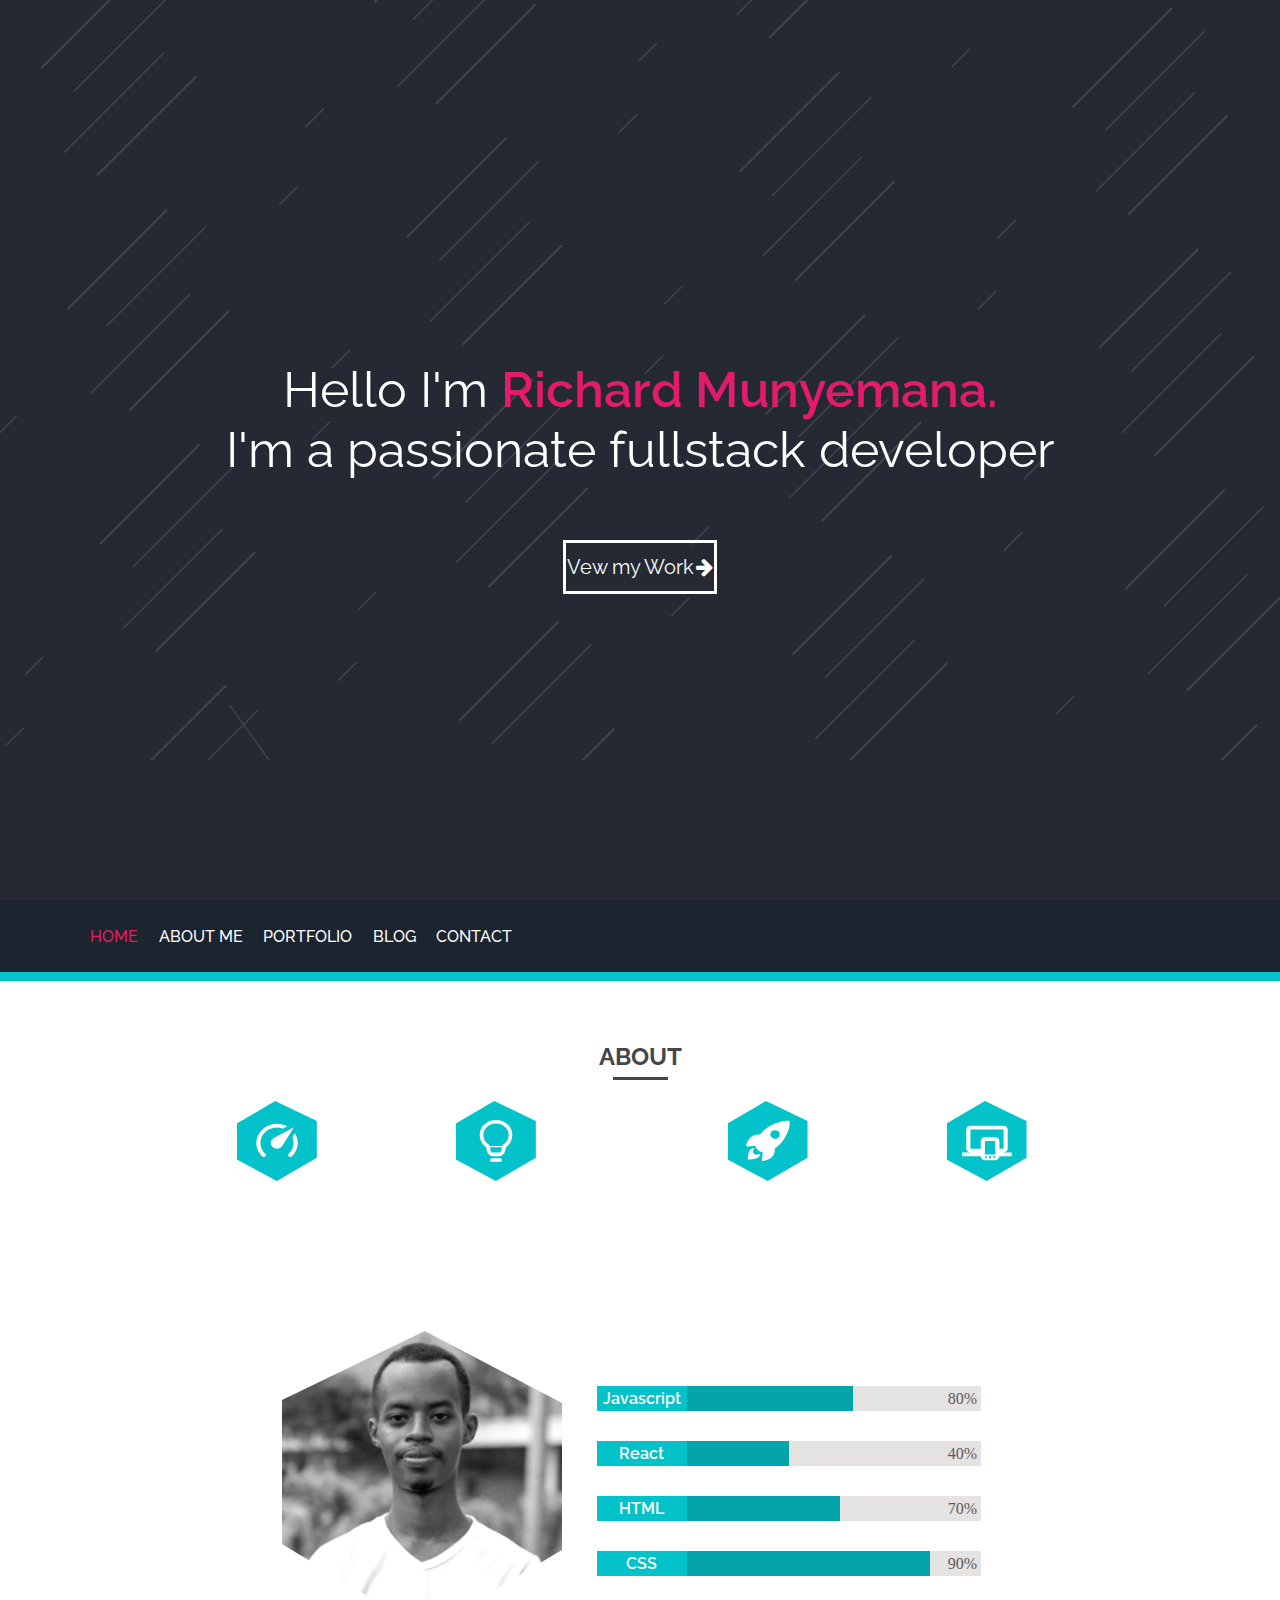
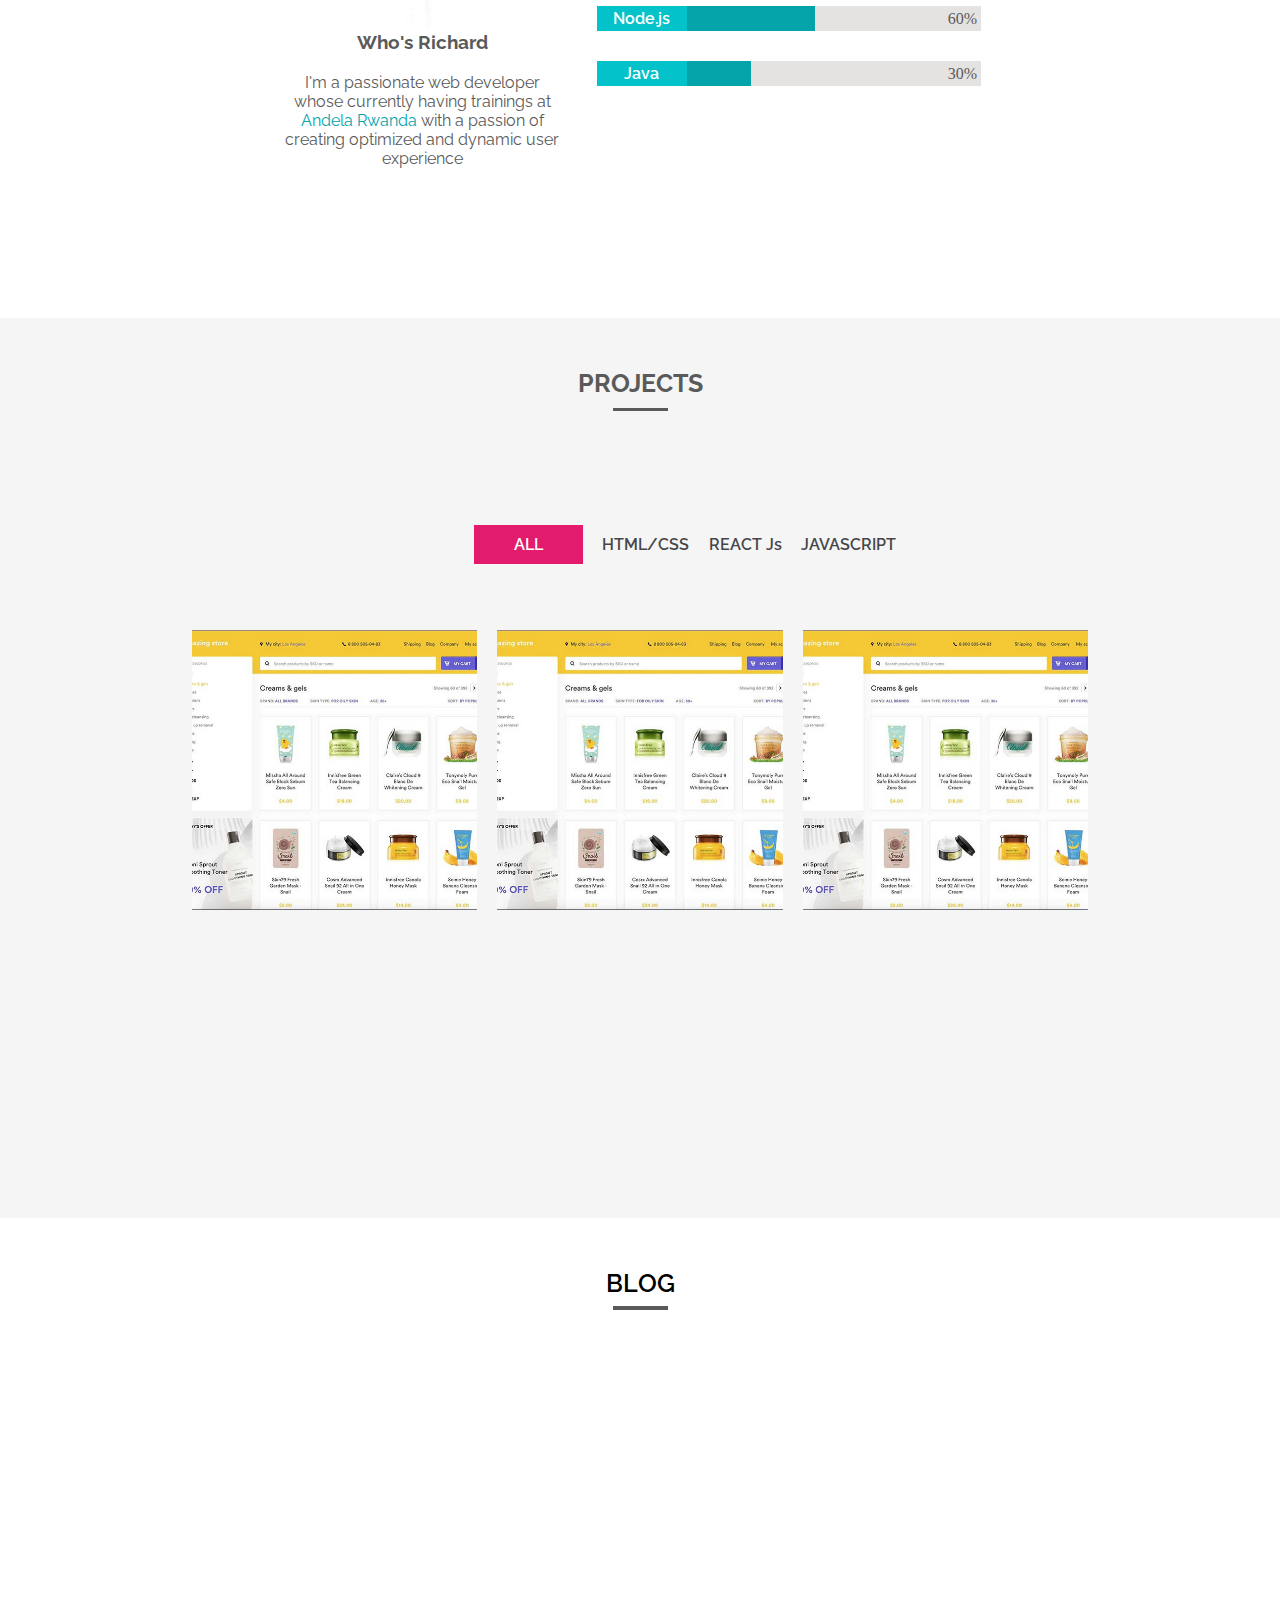
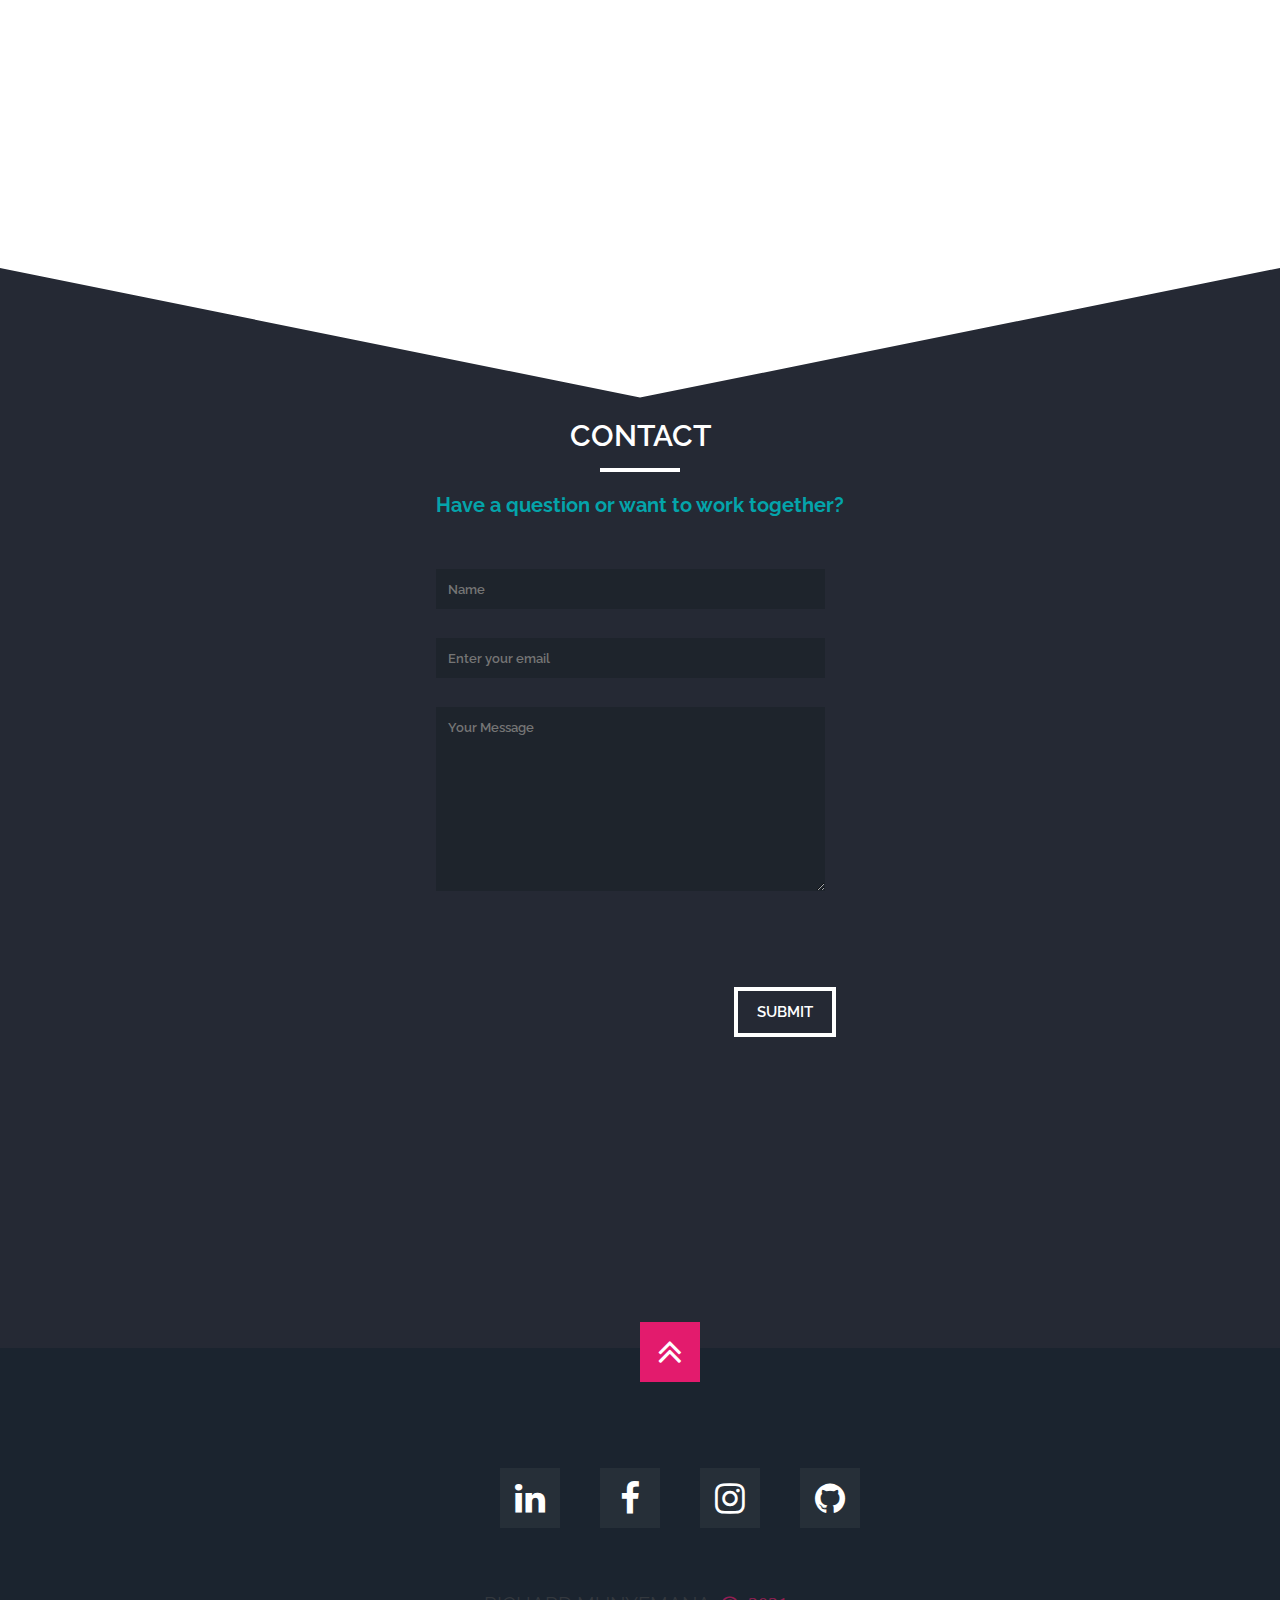
==== index.html @ 01850ef8 "CRUD operations and geoLocation implementations" ====
<!DOCTYPE html>
<html lang="en">
  <head>
    <meta charset="UTF-8" />
    <meta http-equiv="X-UA-Compatible" content="IE=edge" />
    <meta name="viewport" content="width=device-width, initial-scale=1.0" />
    <link
      rel="stylesheet"
      href="https://cdnjs.cloudflare.com/ajax/libs/font-awesome/4.7.0/css/font-awesome.min.css"
    />
    <link rel="stylesheet" href="./styles/styles.css" />
    <link rel="stylesheet" href="./styles/projects.css" />
    <link rel="stylesheet" href="./styles/blog.css"/>
    <link rel="stylesheet" href="./styles/contact.css"/>
    <title>Landing Page</title>
  </head>
  <body>
    <section class="landing" id="home-link">
      <svg
        version="1.1"
        id="home-anim"
        xmlns="http://www.w3.org/2000/svg"
        xmlns:xlink="http://www.w3.org/1999/xlink"
        x="0px"
        y="0px"
        viewBox="0 0 1820 1080"
        style="enable-background: new 0 0 1820 1080"
        xml:space="preserve"
      >
        <g id="home">
          <defs>
            <rect id="masque" y="0.4" width="1980" height="1080" />
          </defs>
          <g id="red">
            <line x1="794.4" y1="883.4" x2="639.8" y2="1037.9" />
            <line x1="694.6" y1="834.8" x2="849.2" y2="680.3" />
            <line x1="1230.4" y1="447.3" x2="1075.9" y2="601.8" />
            <line x1="1130.7" y1="398.7" x2="1285.2" y2="244.2" />
            <line x1="1666.5" y1="11.2" x2="1512" y2="165.7" />
            <line x1="732" y1="1177.5" x2="886.6" y2="1023" />
            <line x1="1267.9" y1="790" x2="1113.3" y2="944.5" />
            <line x1="1168.1" y1="741.4" x2="1322.7" y2="586.9" />
            <line x1="1703.9" y1="353.9" x2="1549.4" y2="508.4" />
            <line x1="1604.2" y1="305.3" x2="1758.7" y2="150.8" />
            <line x1="1205.5" y1="1084.1" x2="1360.1" y2="929.6" />
            <line x1="1741.4" y1="696.5" x2="1586.8" y2="851.1" />
            <line x1="1641.6" y1="648" x2="1796.2" y2="493.5" />
            <line x1="1787.5" y1="1030.5" x2="1633" y2="1185" />
            <line x1="1687.8" y1="981.9" x2="1842.3" y2="827.4" />
            <line x1="200.1" y1="-44.4" x2="45.6" y2="110.1" />
            <line x1="237.5" y1="298.3" x2="83" y2="452.8" />
            <line x1="137.8" y1="249.7" x2="292.3" y2="95.2" />
            <line x1="673.6" y1="-137.8" x2="519.1" y2="16.7" />
            <line x1="283.7" y1="632.2" x2="129.2" y2="786.8" />
            <line x1="184" y1="583.7" x2="338.5" y2="429.2" />
            <line x1="719.8" y1="196.2" x2="565.2" y2="350.7" />
            <line x1="620" y1="147.6" x2="774.6" y2="-6.9" />
            <line x1="321.1" y1="974.9" x2="166.6" y2="1129.4" />
            <line x1="221.4" y1="926.4" x2="375.9" y2="771.8" />
            <line x1="757.2" y1="538.8" x2="602.7" y2="693.4" />
            <line x1="657.5" y1="490.3" x2="812" y2="335.8" />
            <line x1="1193.3" y1="102.7" x2="1038.7" y2="257.3" />
            <line x1="1093.5" y1="54.2" x2="1248.1" y2="-100.3" />
          </g>
          <g id="blue">
            <line x1="225.8" y1="1151" x2="534.9" y2="841.9" />
            <line x1="327.1" y1="1003.3" x2="548.3" y2="1312.3" />
            <line x1="661.9" y1="714.9" x2="971" y2="405.9" />
            <line x1="1263.1" y1="567.2" x2="954.1" y2="876.3" />
            <line x1="1098" y1="278.8" x2="1407.1" y2="-30.2" />
            <line x1="1699.2" y1="131.1" x2="1390.2" y2="440.2" />
            <line x1="699.3" y1="1057.6" x2="1008.4" y2="748.5" />
            <line x1="1300.6" y1="909.9" x2="991.5" y2="1218.9" />
            <line x1="1135.4" y1="621.5" x2="1444.5" y2="312.4" />
            <line x1="1736.6" y1="473.8" x2="1427.6" y2="782.8" />
            <line x1="1571.5" y1="185.4" x2="1880.6" y2="-123.6" />
            <line x1="1172.8" y1="964.2" x2="1481.9" y2="655.1" />
            <line x1="1774.1" y1="816.5" x2="1465" y2="1125.5" />
            <line x1="1608.9" y1="528.1" x2="1918" y2="219" />
            <line x1="1219" y1="1298.1" x2="1528" y2="989.1" />
            <line x1="1655.1" y1="862" x2="1964.1" y2="553" />
            <line x1="232.8" y1="75.5" x2="-76.2" y2="384.6" />
            <line x1="270.2" y1="418.2" x2="-38.8" y2="727.3" />
            <line x1="105.1" y1="129.8" x2="414.2" y2="-179.2" />
            <line x1="706.3" y1="-17.9" x2="397.3" y2="291.2" />
            <line x1="-284.8" y1="899.9" x2="24.2" y2="590.8" />
            <line x1="316.4" y1="752.2" x2="7.3" y2="1061.2" />
            <line x1="151.3" y1="463.8" x2="460.3" y2="154.7" />
            <line x1="752.5" y1="316.1" x2="443.4" y2="625.1" />
            <line x1="587.3" y1="27.7" x2="896.4" y2="-281.4" />
            <line x1="1188.6" y1="-120" x2="879.5" y2="189" />
            <line x1="-247.4" y1="1242.5" x2="61.6" y2="933.5" />
            <line x1="188.7" y1="806.4" x2="497.7" y2="497.4" />
            <line x1="789.9" y1="658.8" x2="480.8" y2="967.8" />
            <line x1="624.8" y1="370.4" x2="933.8" y2="61.3" />
            <line x1="1226" y1="222.7" x2="916.9" y2="531.7" />
            <line x1="1662.1" y1="-213.4" x2="1353" y2="95.6" />
          </g>
        </g>
      </svg>
      <div id="title">
        <span> Hello I'm <span id="names">Richard Munyemana.</span> </span>
        <br />
        <span> I'm a passionate fullstack developer </span>
      </div>
      <div class="view-work">
        <p>Vew my Work</p>
        <i class="fa fa-arrow-right"></i>
        <i class="fa fa-arrow-down"></i>
      </div>
    </section>
    <div class="fixed-navbar">
      <div class="nav-container">
        <ul>
          <li class="home-link active">HOME</li>
          <li class="about-link">ABOUT ME</li>
          <li class="portfolio-link">PORTFOLIO</li>
          <li class="blog-link">BLOG</li>
          <li class="contact-link">CONTACT</li>
        </ul>
        <i class="fa fa-bars"></i> 
        <div class="bottom-line"></div>
      </div>
        <div class="nav-container nav-links-bars nav-hidden">
          <ul>
            <a href="#"><li class="home-link active">HOME</li></a>
            <a href="#"><li class="about-link">ABOUT ME</li></a>
            <a href="#"><li class="portfolio-link">PORTFOLIO</li></a>
            <a href="#"><li class="blog-link">BLOG</li></a>
            <a href="#"><li class="contact-link">CONTACT</li></a>
          </ul>
        </div>
    </div>
    
    <!-- About Page -->

    <section class="about-container" id="about-link">
      <div class="title-container animated slide-in-left">
        <h2 class="about-title">ABOUT</h2>
        <div
          class="about-line animated slide-in-left"
          style="animation-delay: 0.5s"
        ></div>
      </div>
      <div class="about-values">
        <div class="first-values">
          <div class="fast">
            <div
              class="fast-icon animated flip-in-x"
              data-animation="flip-in-x"
            >
              <svg
                width="50"
                height="50"
                viewBox="0 0 81 75"
                fill="none"
                xmlns="http://www.w3.org/2000/svg"
              >
                <path
                  d="M40.5 49.8933C37.8306 49.8933 35.2705 48.914 33.3829 47.1709C31.4954 45.4277 30.435 43.0635 30.435 40.5983C30.435 37.1282 32.4815 34.0918 35.4675 32.5117L68.0445 15.099L49.4914 44.7811C47.8139 47.8174 44.4253 49.8933 40.5 49.8933ZM40.5 9.61499C46.5725 9.61499 52.2425 11.1642 57.1743 13.7048L50.1288 17.4538C47.21 16.4003 43.855 15.8117 40.5 15.8117C33.3816 15.8117 26.5547 18.4231 21.5212 23.0715C16.4877 27.7199 13.66 34.0245 13.66 40.5983C13.66 47.4456 16.6459 53.6423 21.5107 58.1039H21.5442C22.8527 59.3123 22.8527 61.2642 21.5442 62.4726C20.2358 63.6809 18.0886 63.6809 16.7801 62.5035C13.6599 59.6303 11.1852 56.216 9.49821 52.4568C7.81123 48.6976 6.94523 44.6676 6.94997 40.5983C6.94997 32.381 10.4847 24.5003 16.7765 18.6898C23.0684 12.8793 31.602 9.61499 40.5 9.61499ZM74.05 40.5983C74.05 49.1497 70.2924 56.8956 64.2198 62.5035C62.9114 63.6809 60.7977 63.6809 59.4893 62.4726C59.1782 62.1859 58.9315 61.8454 58.7631 61.4706C58.5948 61.0958 58.5081 60.694 58.5081 60.2882C58.5081 59.8824 58.5948 59.4806 58.7631 59.1058C58.9315 58.731 59.1782 58.3905 59.4893 58.1039C61.9844 55.8091 63.9628 53.0807 65.3102 50.0761C66.6576 47.0716 67.3475 43.8504 67.34 40.5983C67.34 37.5 66.7025 34.4017 65.5283 31.6132L69.5878 25.1067C72.3725 29.7542 74.05 34.9594 74.05 40.5983Z"
                  fill="white"
                />
              </svg>
            </div>
            <h3 class="value-title animated fade-in" data-animation="fade-in">
              Fast
            </h3>
            <p
              class="fast-description animated fade-in"
              data-animation="fade-in"
            >
              Fast load time and SEO my first priority
            </p>
          </div>

          <div class="fast">
            <div
              class="fast-icon animated flip-in-x"
              data-animation="fade-in-x"
            >
              <svg
                width="50"
                height="50"
                viewBox="0 0 81 76"
                fill="none"
                xmlns="http://www.w3.org/2000/svg"
              >
                <path
                  d="M33.79 68.8073H47.21M17.015 28.529C17.015 22.7769 19.4893 17.2604 23.8936 13.193C28.2979 9.12565 34.2714 6.84064 40.5 6.84064C46.7286 6.84064 52.7021 9.12565 57.1064 13.193C61.5107 17.2604 63.985 22.7769 63.985 28.529C63.9872 32.021 63.0727 35.4615 61.3197 38.5557C59.5668 41.6498 57.0277 44.3054 53.92 46.2948L52.1016 54.2451C51.8608 55.7106 51.0593 57.0477 49.8424 58.0141C48.6254 58.9805 47.0737 59.512 45.4687 59.5123H35.5312C33.9263 59.512 32.3746 58.9805 31.1576 58.0141C29.9407 57.0477 29.1391 55.7106 28.8984 54.2451L27.08 46.3289C23.9713 44.3324 21.4321 41.6706 19.6794 38.5709C17.9266 35.4713 17.0125 32.0258 17.015 28.529Z"
                  stroke="white"
                  stroke-width="6"
                  stroke-linecap="round"
                  stroke-linejoin="round"
                />
                <path
                  d="M27.08 47.119H53.92"
                  stroke="white"
                  stroke-width="2"
                  stroke-linecap="round"
                  stroke-linejoin="round"
                />
              </svg>
            </div>
            <h3 class="value-title animated fade-in" data-animation="fade-in">
              Intuitive
            </h3>
            <p
              class="fast-description animated fade-in"
              data-animation="fade-in"
            >
              Easy and intuitive UI/UX designs are my strongest preferences
            </p>
          </div>
        </div>
        <div class="second-values">
          <div class="fast">
            <div
              class="fast-icon animated flip-in-x"
              data-animation="flip-in-x"
            >
              <svg
                width="50"
                height="50"
                viewBox="0 0 81 76"
                fill="none"
                xmlns="http://www.w3.org/2000/svg"
              >
                <path
                  d="M75.3564 6.20061C75.3276 6.07216 75.2599 5.95394 75.161 5.85979C75.0621 5.76564 74.9362 5.69948 74.7981 5.66905C65.587 3.5893 44.3043 11.0006 32.7735 21.6448C30.7169 23.5287 28.8421 25.5746 27.1702 27.7592C23.6144 27.4687 20.0586 27.7113 17.0281 28.9312C8.47757 32.4067 5.98806 41.4751 5.29452 45.3761C5.25518 45.5896 5.27002 45.8087 5.33787 46.016C5.40572 46.2233 5.52472 46.4133 5.68553 46.5709C5.84634 46.7286 6.04456 46.8497 6.26461 46.9246C6.48466 46.9995 6.72053 47.0263 6.95367 47.0028L20.6845 45.6041C20.6943 46.5602 20.7568 47.5151 20.8717 48.4653C20.9408 49.1251 21.2579 49.7417 21.7681 50.2081L27.0852 55.1068C27.5907 55.5773 28.2582 55.8701 28.9724 55.9347C29.9955 56.0404 31.0238 56.098 32.0533 56.1075L30.5467 68.7719C30.5215 68.9872 30.5507 69.2049 30.632 69.4079C30.7132 69.611 30.8443 69.7939 31.0149 69.9424C31.1856 70.0908 31.3911 70.2007 31.6155 70.2635C31.8398 70.3263 32.0769 70.3402 32.308 70.3042C36.5243 69.6796 46.3613 67.3806 50.1026 59.4842C51.4237 56.6855 51.6942 53.4178 51.3891 50.15C53.7604 48.6059 55.9815 46.874 58.0273 44.9738C69.5941 34.3456 77.5738 15.1296 75.3564 6.20061ZM46.4871 32.2949C45.4309 31.3201 44.7115 30.078 44.4198 28.7255C44.1281 27.3731 44.2773 25.9712 44.8485 24.6971C45.4197 23.423 46.3873 22.334 47.6287 21.5678C48.8702 20.8016 50.3299 20.3926 51.8231 20.3926C53.3163 20.3926 54.776 20.8016 56.0175 21.5678C57.259 22.334 58.2265 23.423 58.7977 24.6971C59.3689 25.9712 59.5181 27.3731 59.2265 28.7255C58.9348 30.078 58.2154 31.3201 57.1591 32.2949C56.4588 32.9426 55.627 33.4564 54.7114 33.807C53.7958 34.1576 52.8143 34.3381 51.8231 34.3381C50.8319 34.3381 49.8505 34.1576 48.9349 33.807C48.0193 33.4564 47.1875 32.9426 46.4871 32.2949Z"
                  fill="white"
                />
                <path
                  d="M26.7235 58.6549C25.8617 59.4522 24.4794 59.763 22.8155 60.0288C19.0773 60.617 15.7763 57.6339 16.4478 54.1439C16.7041 52.8208 17.4622 50.9662 17.934 50.5305C18.0371 50.4371 18.1057 50.3161 18.1301 50.1846C18.1545 50.0531 18.1335 49.9179 18.0699 49.7981C18.0064 49.6783 17.9036 49.5801 17.7761 49.5173C17.6487 49.4546 17.5031 49.4305 17.3599 49.4485C15.2695 49.6847 13.3247 50.56 11.8352 51.9349C8.13788 55.3523 7.78875 68.0327 7.78875 68.0327C7.78875 68.0327 21.5275 67.7103 25.2248 64.2929C26.7183 62.9185 27.6672 61.1197 27.9188 59.1865C27.9769 58.5794 27.1765 58.2178 26.7235 58.6549Z"
                  fill="white"
                />
              </svg>
            </div>
            <h3 class="value-title animated fade-in" data-animation="fade-in">
              Dynamic
            </h3>
            <p
              class="fast-description animated fade-in"
              data-animation="fade-in"
            >
              Websites have to be dynamic and simple to use
            </p>
          </div>
          <div class="fast">
            <div
              class="fast-icon animated flip-in-x"
              data-animation="flip-in-x"
            >
              <svg
                width="50"
                height="50"
                viewBox="0 0 81 75"
                fill="none"
                xmlns="http://www.w3.org/2000/svg"
              >
                <g clip-path="url(#clip0_14_18)">
                  <path
                    d="M13.66 18.91V49.8933H30.435V37.5C30.435 35.8565 31.1419 34.2804 32.4003 33.1183C33.6587 31.9562 35.3654 31.3033 37.145 31.3033H53.92C55.6996 31.3033 57.4063 31.9562 58.6647 33.1183C59.923 34.2804 60.63 35.8565 60.63 37.5V49.8933H67.34V18.91H13.66ZM0.23999 62.2867V56.09H13.66C11.8804 56.09 10.1737 55.4371 8.9153 54.275C7.65693 53.1129 6.94999 51.5368 6.94999 49.8933V18.91C6.94999 17.2665 7.65693 15.6904 8.9153 14.5283C10.1737 13.3662 11.8804 12.7133 13.66 12.7133H67.34C69.1196 12.7133 70.8263 13.3662 72.0847 14.5283C73.343 15.6904 74.05 17.2665 74.05 18.91V49.8933C74.05 51.5368 73.343 53.1129 72.0847 54.275C70.8263 55.4371 69.1196 56.09 67.34 56.09H80.76V62.2867H60.63C60.63 63.9301 59.923 65.5063 58.6647 66.6684C57.4063 67.8305 55.6996 68.4833 53.92 68.4833H37.145C35.3654 68.4833 33.6587 67.8305 32.4003 66.6684C31.1419 65.5063 30.435 63.9301 30.435 62.2867H0.23999ZM38.8225 62.2867C38.3776 62.2867 37.9509 62.4499 37.6363 62.7404C37.3217 63.0309 37.145 63.425 37.145 63.8358C37.145 64.2467 37.3217 64.6407 37.6363 64.9312C37.9509 65.2218 38.3776 65.385 38.8225 65.385C39.2674 65.385 39.6941 65.2218 40.0087 64.9312C40.3233 64.6407 40.5 64.2467 40.5 63.8358C40.5 63.425 40.3233 63.0309 40.0087 62.7404C39.6941 62.4499 39.2674 62.2867 38.8225 62.2867ZM52.2425 62.2867C51.7976 62.2867 51.3709 62.4499 51.0563 62.7404C50.7417 63.0309 50.565 63.425 50.565 63.8358C50.565 64.2467 50.7417 64.6407 51.0563 64.9312C51.3709 65.2218 51.7976 65.385 52.2425 65.385C52.6874 65.385 53.1141 65.2218 53.4287 64.9312C53.7433 64.6407 53.92 64.2467 53.92 63.8358C53.92 63.425 53.7433 63.0309 53.4287 62.7404C53.1141 62.4499 52.6874 62.2867 52.2425 62.2867ZM43.855 62.2867V65.385H47.21V62.2867H43.855ZM37.145 37.5V59.1883H53.92V37.5H37.145Z"
                    fill="white"
                  />
                </g>
                <defs>
                  <clipPath id="clip0_14_18">
                    <rect
                      width="80.52"
                      height="74.36"
                      fill="white"
                      transform="translate(0.23999 0.320007)"
                    />
                  </clipPath>
                </defs>
              </svg>
            </div>
            <h3 class="value-title animated fade-in" data-animation="fade-in">
              Responsive
            </h3>

            <p
              class="fast-description animated fade-in"
              data-animation="fade-in"
            >
              create websites that works on all devices
            </p>
          </div>
        </div>
      </div>

      <div class="second-content">
        <div
          class="profile-description animated slide-in-left"
          data-animation="slide-in-left"
        >
          <div class="profile-picture"></div>
          <h3 class="profile-header">Who's Richard</h3>
          <p class="description">
            I'm a passionate web developer whose currently having trainings at
            <a href="#">Andela Rwanda</a> with a passion of creating optimized
            and dynamic user experience
          </p>
        </div>
        <div
          class="skills-container animated slide-in-right"
          data-animation="slide-in-right"
        >
          <div class="skills-size">
            <div class="skill-value">
              <div class="skill-name-holder">
                <p class="skill-name">Javascript</p>
              </div>
            </div>
            <p class="skill-number">80%</p>
          </div>
          <div class="skills-size">
            <div class="skill-value1">
              <div class="skill-name-holder">
                <p class="skill-name">React</p>
              </div>
            </div>
            <p class="skill-number">40%</p>
          </div>
          <div class="skills-size">
            <div class="skill-value2">
              <div class="skill-name-holder">
                <p class="skill-name">HTML</p>
              </div>
            </div>
            <p class="skill-number">70%</p>
          </div>
          <div class="skills-size">
            <div class="skill-value3">
              <div class="skill-name-holder">
                <p class="skill-name">CSS</p>
              </div>
            </div>
            <p class="skill-number">90%</p>
          </div>
          <div class="skills-size">
            <div class="skill-value4">
              <div class="skill-name-holder">
                <p class="skill-name">Node.js</p>
              </div>
            </div>
            <p class="skill-number">60%</p>
          </div>
          <div class="skills-size">
            <div class="skill-value5">
              <div class="skill-name-holder">
                <p class="skill-name">Java</p>
              </div>
            </div>
            <p class="skill-number">30%</p>
            </div>
          </div>
        </div>
      </div>
    </section>


    <!-- project page  -->

    <section class="container" id="portfolio-link">
      <div class="project-container">
        <h2 class="project-title">PROJECTS</h2>
        <div class="project-title-underline"></div>

        <div class="content-container">
          <nav class="nav-project-container">
            <ul>
              <div class="link-container">
                <a class="active-link"href="#"><a href="#"><li class="all ">ALL</li></a>
              </div>
              <a href="#"><li class="all">HTML/CSS</li></a>
              <a href="#"><li class="all">REACT Js</li></a>
              <a href="#"><li class="all">JAVASCRIPT</li></a>
            </ul>
          </nav>
          <div class="project-list">
            <div class="card-project">
              <div class="project-hover">
                <div class="project-title">
                  <h3 class="title-project">E-Commerce</h3>
                  <p class="languages">HTML/CSS</p>
                </div>
                <div class="project-btn">
                  LEARN MORE
                </div>
              </div>
            </div>
            <div class="card-project">
              <div class="project-hover">
                <div class="project-title">
                  <h3 class="title-project">Todo App</h3>
                  <p class="languages">React Js/Node-Js</p>
                </div>
                <div class="project-btn">
                  LEARN MORE
                </div>
              </div>
            </div>
            <div class="card-project">
              <div class="project-hover">
                <div class="project-title">
                  <h3 class="title-project">Weather App</h3>
                  <p class="languages">React.js</p>
                </div>
                <div class="project-btn">
                  LEARN MORE
                </div>
              </div>
            </div>
          </div>
        </div>
      </div>
    </section>

    <!-- Blog Page -->

    <section class="blog-container"id="blog-link">
      <div class="blog-content">
        <div class="blog-title">
          <h3 class="title">BLOG</h3>
          <div class="blog-underline"></div>
        </div>
        <div class="blog-second-content">
          <div class="blog-list">
            
          </div>
        </div>
      </div>
    </section>

    <!-- contact page -->

    <section class="contact-container" id="contact-link">
      <div class="contact-content">
        <div class="contact-title">
          <h3 class="title-contact">Contact</h3>
          <div class="contact-line"></div>
        </div>
        <div class="contact-text">
          <p class="contact-description">Have a question or want to work together?</p>
        </div>
        <form class="contact-inputs">
          <div class="input-group">
            <input type="text" name="name" id="name" class="guest-name" placeholder="Name" required>
            <span class="name error-message"></span>
          </div>
          <div class="input-group">
            <input type="email" name="email"id="email" class="guest-email" placeholder="Enter your email" required>
            <span class="email error-message"></span>
          </div>
          <div class="input-group">
            <textarea name="message" id="message" cols="30" placeholder="Your Message" rows="10"></textarea>
            <span class="text-area error-message"></span>
          </div>
          
          <div class="contact-btns" type="Submit">
            <h4 class="submit-data">Submit</h4>
          </div>
        </form>
      </div>
      
      
      
    </section>
    <footer class="footer-container">
      <div class="back-to-top" id="scroll-top">
      <i class="fa fa-angle-double-up" aria-hidden="true"></i>
      </div>
      <div class="social-media">
        <a href="https://www.linkedin.com/in/richard-munyemana-492366201/">
          <div class="linkedin">
            <i class="fa fa-linkedin" aria-hidden="true"></i>
          </div>
        </a>
        <a href="https://web.facebook.com/richard.munye/">
          <div class="facebook">
            <i class="fa fa-facebook" aria-hidden="true"></i>
          </div>
        </a>
        <a href="https://www.instagram.com/rich.munye/">
          <div class="instagram">
            <i class="fa fa-instagram" aria-hidden="true"></i>
          </div>
        </a>
        <a href="https://github.com/Code-250">
          <div class="github">        
            <i class="fa fa-github" aria-hidden="true"></i>
          </div>
        </a>
      </div>
      <div class="footer-content">
        <p class="footer-note">Richard Munyemana</p>
        <i class="fa fa-copyright" aria-hidden="true"></i>
        <p class="footer-year">2021s</p>
      </div>
    </footer>

    <script src="./js/scrollable.js"></script>
    <script src="./js/validations/contactMessage.js"></script>
    <script src="./js/blogs.js"></script>
    
    <script>
      
    </script>
    <!-- <script async defer src="http://maps.google.com/maps/api/js?key=AIzaSyCvDhommj0VRvjGyvaSKwv4RrBNxFfLEnw"></script> -->
  </body>
</html>
---- styles/styles.css ----
@import url('https://fonts.googleapis.com/css2?family=Dancing+Script:wght@700&family=Nunito:wght@200;300;400;600;700&family=Raleway:ital,wght@0,300;0,400;0,500;0,600;0,700;1,300;1,700&display=swap');

:root{
  --headerback:#252934;
  --navback:#1B242F;
  --navborder:#04C2C9;
  --textColor:#E31B6D;
  --textwhite:#ffff;
  --textSecondColor:#5A5A5A;
  --skillBackground:#E5E2E2;
  --skillanim:#04A4AA;
  --titleText:#444649;
}
*{
  margin:0;
  padding:0;
  list-style: none;
  text-decoration: none;
  box-sizing:border-box;
  font-family: "Raleway" sans-serif;
}
.landing{
  background:var(--headerback);
  height:100vh;
  position:relative;
}
#title{
  position: absolute;
  top: 40%;
  left: 0;
  right: 0;
  color: #FFF;
  line-height:1.2;
  align-items: center;
  justify-content:center;
  flex-direction: column;
  text-align: center;
  font-family: "Raleway", sans-serif;
  font-weight: 400;
  font-size: 50px;

}
#title span #names{
  color:var(--textColor);
  font-weight:600
}
.view-work{
  position:absolute;
  top:60%;
  left:0;
  right:0;
  font-family:Raleway;
  font-weight:400;
  margin:auto;
  color:var(--textwhite);
  font-size:20px;
  border:3px solid white;
  width:12vw;
  height:6vh;display:flex;
  align-items:center;
  justify-content:space-around;
  cursor:pointer;
}
.view-work .fa-arrow-down{
  display: none;
}
.view-work:hover{
  background-color: var(--navborder);
  border:3px solid var(--navborder);
  cursor: pointer;
}
.view-work:hover .fa-arrow-down{
  display: block;
}
.view-work:hover .fa-arrow-right{
  display:none;
}
#home {
  /* clip-path: url(#cache); */
  height:100%;
  width:100%;
  /* display:none; */
}

#red {
  fill: none;
  opacity: 0.15;
  stroke: #dadada;
  stroke-width: 3;
  stroke-miterlimit:3;
  stroke-dasharray: 200;
  stroke-dashoffset: 800;
  animation: draw 5s linear infinite;
  animation-fill-mode:forwards;
  animation-iteration-count: infinite;
  animation-timing-function: ease-in-out; 
}

#blue {
  fill: none;
  opacity: 0.15;
  stroke: #e6e6e6;
  stroke-width: 2;
  stroke-miterlimit:10;
  stroke-dasharray: 200;
  stroke-dashoffset: 800;
  animation: draw 5s linear infinite;
  animation-fill-mode: forwards;
  animation-iteration-count: infinite;
  animation-timing-function: ease-in-out;
}

#light-blue {
  fill: none;
  opacity: 0.15;
  stroke: #ececec;
  stroke-width: 2;
  stroke-miterlimit:10;
  stroke-dasharray: 200;
  stroke-dashoffset: 800;
  animation: draw 4s linear infinite;
  animation-fill-mode: forwards;
  animation-iteration-count: infinite;
  animation-timing-function: ease-in-out;    
}

/* navbar */
.fixed-navbar{
  position:sticky;
  top:0;
  z-index:1;
}
.nav-container{
  display:flex;

  justify-content: space-between;
  background-color: var(--navback);
  position:relative;
  color:var(--textwhite);
  margin-bottom:20px;
}

ul{
  display:flex;
  justify-content: space-between;
  text-align:center;
  width:40vw;
  height:8vh;
  align-items: center;
  padding-left: 90px;
  
}
li{
  color:white;
  font-family: Raleway;
  font-weight:500;
  cursor:pointer;
}
.nav-container ul a li.active{
  color: var(--textColor);
}
.nav-container ul li.active{
  color: var(--textColor);
}
button{
  display:none;
}

.nav-hidden{
  display:none;
}
.bottom-line{
  background-color: var(--navborder);
  height:1vh;
  width:100%;
  position:absolute;
  top:100%;
}



/* -----------About page css--------------------------- */

.about-container{
  text-align:center;
  padding-bottom:150px;
  padding-top:50px;
}
.title-container{
  padding-bottom:30px;
  position:relative;
  color:var(--titleText);
  font-family:Raleway;
  font-weight:700;
}
.about-line{
  width:55px;
  position:absolute;
  margin:auto;
  top:35px;
  left:0;
  right:0;
  height:3px;
  background-color:var(--titleText);
}
.about-values{
  width:70vw;
  display:grid;
  grid-template-columns: 1fr 1fr;
  grid-gap:20px;
  margin:auto;
}
.first-values{
  display:flex;
  justify-content: center;
}
.second-values{
  display:flex;
  justify-content: center;
}
.value-title{
  padding:10px;
  font-family:Raleway;
  font-weight:600;
  opacity:0;
  color:var(--textSecondColor);
}
.fast-description{
  padding:10px;
  font-family:Raleway;
  font-weight:400;
  opacity:0;
  color: var(--textSecondColor);
}
.fast{
  display:flex;
  flex-direction: column;
  justify-content: center;
  align-items: center;
}
.fast-icon{
  width:80px;
  display:flex;
  justify-content: center;
  align-items: center;
  height:80px;
  clip-path: polygon(0 28%, 48% 0, 100% 25%, 100% 71%, 50% 100%, 0 73%);
  background-color: var(--navborder);

}
.second-content{
  display: flex;
  justify-content: space-between;
  padding-left:90px;
  padding-right:90px;
  margin:auto;
  margin-top:50px; 
  width: 70vw;
  
}
.profile-header{
  color:var(--textSecondColor);
  font-family:Raleway;
  font-weight: 700;
  padding-bottom:20px;
}
.description{
  font-family: raleway;
  font-weight:400;
  color:var(--textSecondColor);

}
.description a{
  color:var(--skillanim);
}
.profile-description{
  width:30vw;
}
.profile-picture{
  width:280px;
  height:300px;
  background: url("../assets/rich-bw.jpg");
  background-repeat: none;
  background-size: cover;
  margin:auto;
  clip-path: polygon(0 23%, 51% 0, 100% 24%, 100% 73%, 51% 100%, 0 71%);
}
.skills-container{
  display:flex;
  padding:20px;
  margin-top:20px;
  flex-direction: column;
}
.fa-bars{
  color: white;
  font-size:20pt;
  margin:auto 0;
  margin-right:20px;
  display:none;

}
.skills-size{
  width:30vw;
  height: 25px;
  display: flex;
  margin:15px;
  justify-content: space-between;
  text-align:start;
  background:var(--skillBackground);
}
.skill-value{
  width:20vw;
  height:25px;
  background:var(--skillanim);
}
.skill-value1{
  width:15vw;
  height:25px;
  background:var(--skillanim);
}
.skill-value2{
  width:19vw;
  height:25px;
  background:var(--skillanim);
}
.skill-value3{
  width:26vw;
  height:25px;
  background:var(--skillanim);
}
.skill-value4{
  width:17vw;
  height:25px;
  background:var(--skillanim);
}
.skill-value5{
  width:12vw;
  height:25px;
  background:var(--skillanim);
}
.skill-name-holder{
  background:var(--navborder);
  width:7vw;
  height:25px;
  text-align:center;
  display:flex;
  align-items: center;
  justify-content: center;
}
.skill-name{
  color:var(--textwhite);
  font-family: Raleway;
  font-weight:600;
}
.skill-number{
  display:flex;
  align-items: center;
  color:var(--textSecondColor);
  margin-right:4px;
}
.animated.slide-in-left{
  animation: slideInLeft 0.75s ease both;
  -webkit-animation: slideInLeft 0.75s ease both;
  -moz-animation: slideInleft 0.75s ease both;
}
.animated.flip-in-x{
  animation: flipInX 0.75s ease both;
  -webkit-animation:flipInX 0.75s ease both;
  -moz-animation: flipInX 0.75s ease both;
}
.animated.fade-in{
  animation: fadeIn 0.75s ease both;
  -webkit-animation: fadeIn 0.75s ease both;
  -moz-animation: fadeIn 0.75s ease both;

}
.animated.slide-in-right{
  animation:slideInRight 0.75s ease both;
  -webkit-animation:slideInRight 0.75s ease both;
  -moz-animation: slideInRight 0.75s ease both;
}
@keyframes slideInRight{
  0%{
    opacity:0;
    transform:translateX(300px);
  }
  100%{
    opacity:1;
    transform:translateX(0);
  }
}
@keyframes fadeIn{
  100%{
    opacity:1;
  }
}
@keyframes flipInX{
  0%{
    -webkit-animation-timing-function: ease-in;
    animation-timing-function: ease-in;
    opacity:0;
    -webkit-transform: perspective(400px) rotateY(90deg);
    transform:perspective(400px) rotateY(90deg);
  }
  40%{
    -webkit-animation-timing-function: ease-in;
    animation-timing-function:ease-in;
    -webkit-transform:perspective(400px) rotateY(-20deg);
    transform: perspective(400px) rotateY(-20deg);
  }
  60%{
    opacity:1;
    -webkit-transform: perspective(400px) rotateY(10deg);
    transform: perspective(400px) rotate(10deg);
  }
  80%{
    -webkit-transform:perspective(400px) rotateY(-5deg);
    transform:perspective(400px) rotateY(5deg);
  }
  100%{
    opacity:1;
    -webkit-transform:perspective(400px);
    transform:perspective(400px);
  }
}
@keyframes slideInLeft{
  0%{
    opacity:0;
    transform: translateX(-300px);
  }
  100%{
    opacity:1;
    transform:translateX(0);
  }
}


/* ------------Mobile css----------- */

@media screen and (max-width:768px){
  body{
    max-width:100%;
  }

  #home-anim{
    height:100vh;
    width:100%;
  }
  #title{
    font-size:16px;
    line-height: 20pt;
  }
  .profile-description{
    margin:auto;
  }
  .view-work{
    width:50vw;
    height:8vh;
  }
  .fixed-navbar{
    position:sticky;
    top:0; 
    width:100%;
  }
 .nav-container{
   margin-bottom:0;
   position:relative;
  
 }
  .nav-container ul li{
    display:none;
  }
  .nav-links-bars{
    width:100%;
    background-color: var(--navback);
    height:40vh;
    margin-top:4px;
    z-index:1;
    position:absolute;

  }
  .nav-links-bars ul{
    width:100%;
  }
  .nav-links-bars ul{
    display:flex;
    flex-direction: column;
    padding-left:0;
    /* padding-top:10px; */
  }
  .nav-links-bars ul a li{
    display:block;
    color:var(--textwhite);
    padding:10px;

  }
  .fa-bars{
    display:block;
  }
  
  .about-values{
    width:80vw;
    display: flex;
    flex-direction: column;
    justify-content: space-between;
    text-align: center;
    align-items: center;
    font-size:12px;
  }
  .second-content{
    flex-direction:column;
    width:80vw;
    justify-content: center;
    margin:0;
    align-items: center;
    padding:20px;
  }
  .profile-description{
    width:80vw;
    font-size:15px;
  }
  .skills-container{
    width:80vw;
  }
  .skills-size{
    width:80vw;
  }
  .skill-name-holder{
    width:22vw;
  }
  .skill-value{
    width:60vw;
  }
  .skill-value1{
    width:40vw;
  }
  .skill-value2{
    width:50vw;

  }
  .skill-value3{
    width:70vw;

  }
  .skill-value4{
    width:55vw;
  }
  .skill-value5{
    width:30vw;
  }
}
---- styles/projects.css ----
@import url('https://fonts.googleapis.com/css2?family=Dancing+Script:wght@700&family=Nunito:wght@200;300;400;600;700&family=Raleway:ital,wght@0,300;0,400;0,500;0,600;0,700;1,300;1,700&display=swap');

:root{
  --headerback:#252934;
  --navback:#1B242F;
  --navborder:#04C2C9;
  --textColor:#E31B6D;
  --textwhite:#ffff;
  --textSecondColor:#5A5A5A;
  --skillBackground:#E5E2E2;
  --skillanim:#04A4AA;
  --titleText:#444649;
  --projectback:#f5f5f5;
}
*{
  margin:0;
  padding:0;
  list-style: none;
  text-decoration: none;
  font-family: "Raleway" sans-serif;
}
.container{
  background-color:var(--projectback);
  height:100vh;
  width:100%;
}
.project-container{
  display:flex;
  flex-direction: column;
  justify-content: center;
  align-items: center;
  position:relative;
}
.project-title{
  font-family: Raleway;
  font-weight:700;
  font-size:25px;
  padding-top:20px;
  margin-top:30px;
  margin-bottom:20px;
  position:relative;
  color:var(--textSecondColor);
}
.project-title-underline{
  width:55px;
  position:absolute;
  margin:auto;
  top:90px;
  left:0;
  right:0;
  height:3px;
  background-color:var(--textSecondColor);
}
.content-container{
  width:100%;
  display:flex;
  justify-content: center;
  flex-direction: column;
  align-items: center;
  padding-top:40px;
  text-align:center;
  margin-top:50px;
}
.nav-project-container{
  text-align:center;
  display: flex;
  justify-content: center;
}
.nav-project-container ul{
  display:flex;
  justify-content: space-between;
  align-items: center;
}

.all{
  color:var(--titleText);
  font-family: Raleway;
  font-weight:600;
}
.project-list{
  height:300px;
  width:70%;
  padding-top:20px;
  margin-top:30px;
  display:grid;
  grid-template-columns: 1fr 1fr 1fr;
  grid-gap:20px;
}
.card-project{
  background:url('../assets/commerce.PNG') center center/cover;
  background-repeat: no-repeat;
}
.project-hover{
  background-color: var(--projectback);
  width:100%;
  height:100%;
  /* margin-top:-29px; */
  text-align:center;
  display:flex;
  flex-direction: column;
  justify-content: center;
  display:none;
}
.card-project:hover .project-hover{
  display:block;
  cursor:pointer;
  margin-top:-29px;
}
.card-project:hover .project-hover:hover .project-title{
  padding-top:50px;
  padding-bottom:50px;
  line-height:25pt;
}
.card-project:hover .project-hover:hover .languages{
  color:var(--textColor);
  font-family: Raleway;
  font-weight: 400;
  font-size:15px;
}
.card-project:hover .project-btn{
  border:3px solid var(--textColor);
  width:50%;
  margin:auto;
  padding:10px;
  font-family: Raleway;
  font-weight:600;
}
.project-btn:hover{
  background-color: var(--textColor);
  color:var(--textwhite);
  font-family: Raleway;
  font-weight:600;
}
.link-container{
  background-color: var(--textColor);
  color:var(--textwhite);
  padding:10px 40px 10px 40px;

}
.link-container a li{
  color:var(--textwhite)
}

/* -------------------- on mobile view ----------  */


@media screen and (max-width:768px){
  .container{
    height:175vh;
  }
 .project-title-underline{
   top:90px;
 }
 .nav-project-container{
   margin:10px 40px 10px 40px;
   width:90%;
 }
 .nav-project-container ul a li{
   display:block;
 } 
 .nav-project-container ul{
   padding:0;
   width: 100%;
   font-size:11px;
   /* padding:40px; */
 }
 .link-container{
   padding:10px 30px 10px 30px;
 }
 .project-list{
   display:grid;
   grid-template-columns: repeat(1, 1fr);
   height:120vh;
 }
 
}
---- styles/blog.css ----
@import url('https://fonts.googleapis.com/css2?family=Dancing+Script:wght@700&family=Nunito:wght@200;300;400;600;700&family=Raleway:ital,wght@0,300;0,400;0,500;0,600;0,700;1,300;1,700&display=swap');

:root{
  --headerback:#252934;
  --navback:#1B242F;
  --navborder:#04C2C9;
  --textColor:#E31B6D;
  --textwhite:#ffff;
  --textSecondColor:#5A5A5A;
  --skillBackground:#E5E2E2;
  --skillanim:#04A4AA;
  --titleText:#444649;
  --projectback:#f5f5f5;
}
*{
  margin:0;
  padding:0;
  list-style: none;
  text-decoration: none;
  font-family: "Raleway" sans-serif;
}

.blog-container{
  display:flex;
  justify-content:center;
  align-items: start;
  padding-bottom:30px;
  margin-bottom:20px;
}
.blog-content{
  /* width:100%; */
  padding-top: 30px;
  margin-top:20px;
}
.blog-title{
  text-align:center;
  position:relative;
}
.blog-title .title{
  font-family: Raleway;
  font-weight:600;
  text-align:center;
  padding-bottom:70px;
  font-size: 25px;
}
.blog-underline{
   width:55px;
  position:absolute;
  margin:auto;
  top:38px;
  left:0;
  right:0;
  height:4px;
  background-color:var(--textSecondColor);
}
.blog-second-content{
  padding-top:40px;
  min-height:50vh;
}
.blog-list{
  width:100%;
  display:grid;
  padding:20px 50px;
  font-size:20px;
  min-height:40vh;
  grid-template-columns: 1fr 1fr 1fr;
  grid-gap:20px;
  /* margin:auto; */
}
.blog-card{
  /* border:1px solid red; */
  /* width:400px; */
  min-height:30vh;
  padding-bottom:20px;
  position:relative;
}
.blog-title-date{
  padding:20px;
  position:relative;
}
.title-blog{
  padding-bottom:10px;
  font-family:Raleway;
  font-weight:700;
  font-size:29px;
  color:var(--textSecondColor);
}
.blog-title-date .date{
text-transform: uppercase;
font-family: Raleway;
font-weight: 600;
font-size:15px;
margin-bottom:25px;
color:var(--textSecondColor);
}
.blog-line{
   width:60px;
  position:absolute;
  top:90px;
  left:27px;
  right:0;
  height:4px;
  background-color:var(--navborder);
}
.blog-description{
  padding:0px 30px 0px 30px;
  line-height:18pt;
  font-size:15px;
  font-family: Raleway;
  font-weight:500;
color:var(--textSecondColor);
}
.blog-card:hover{
  background-color:rgba(199, 201, 199, 0.2);
  cursor:pointer;
}
.likes-comment-view{
 
  display:none;
}
.likes{
  text-align:center;
}
.comments{
  text-align: center;
}
.likes-data,.comments-data{
  color:var(--textColor);
  font-weight:600;
  font-family: Raleway;
  font-size:20px;
}

.fa-thumbs-up{
 color: var(--textColor);
 font-size:30px;
}
.fa-comments{
  color: var(--textColor);
  font-size:30px;
}
.blog-card:hover .likes-comment-view{
  transition: 0.5s ease-in-out;
  margin:auto;
  display:flex;
  justify-content: space-between;
  position:absolute;
  top:50%;
  left:0;
  right:0;
}
.blog-image{
  width:100%;
}

.blog-image img{
  width:100%;
}
.blog-content-description{
  word-break: break-all;
}
/*---------------------- Mobile view------- */

@media screen and (max-width:768px){
  .blog-list{
    grid-template-columns: 1fr;
    margin-left:0px;
    padding:0px
  }
  .blog-card{
    margin:0 auto;
    padding:0px 20px 0px 20px;
    font-size:10px;
  }
  .blog-card .blog-image img{
    width:300px;
    height:250px;
  }
  .blog-card:hover .likes-comment-view{
    top:40%;
  }
}
---- styles/contact.css ----
@import url('https://fonts.googleapis.com/css2?family=Dancing+Script:wght@700&family=Nunito:wght@200;300;400;600;700&family=Raleway:ital,wght@0,300;0,400;0,500;0,600;0,700;1,300;1,700&display=swap');

:root{
  --headerback:#252934;
  --navback:#1B242F;
  --navborder:#04C2C9;
  --textColor:#E31B6D;
  --textwhite:#ffff;
  --textSecondColor:#5A5A5A;
  --skillBackground:#E5E2E2;
  --skillanim:#04A4AA;
  --titleText:#444649;
  --projectback:#f5f5f5;
  --contactpage:#252934;
  --contactInputs:#1E242C;
  --textInput:
}
*{
  margin:0;
  padding:0;
  list-style: none;
  text-decoration: none;
  font-family: "Raleway" sans-serif;
}

.contact-container{
  /* width:100%; */
  min-height: 120vh;
  height:110vh;
  display:flex;
  justify-content: center;
  align-items: start;
  padding-top: 150px;
  clip-path: polygon(50% 12%, 100% 0, 100% 100%, 0 100%, 0 0);
  background-color: var(--contactpage);;
}
.contact-content{
  width:40%;
  text-align:center;
}
.contact-title{
  position:relative;
}
.title-contact{
  color:var(--textwhite);
  font-family: Raleway;
  font-weight: 600;
  font-size:30px;
  text-transform:uppercase;
}
.contact-line{
    width:80px;
  position:absolute;
  margin:auto;
  top:50px;
  left:0;
  right:0;
  height:4px;
  background-color:var(--textwhite);
}
.contact-text{
  padding-top:40px;
}
.contact-description{
  color:var(--skillanim);
  font-family: Raleway;
  font-weight:700;
  font-size:20px;
}
.contact-inputs{
  display:flex;
  flex-direction: column;
  padding:40px;
}
.guest-name{
  padding:12px;
  margin:12px;
  background-color: var(--contactInputs);
  font-family: Raleway;
  font-weight:600;
  color:var(--textSecondColor);
  border:none;
  width:90%;
}
.guest-email{
  padding:12px;
  background-color: var(--contactInputs);
  border:none;
  font-family: Raleway;
  font-weight:600;
  color:var(--textSecondColor);
  margin:12px;
  width:90%;
}
.hidden{display:none}
#message{
  padding:12px;
  background-color: var(--contactInputs);
  border:none;
  font-family: Raleway;
  font-weight:600;
  color:var(--textSecondColor);
  margin:12px;
  width:90%;
}
.contact-inputs{
  position: relative;
}
.error-message{
  color:red;
  font-size:.8rem;
  font-family: Raleway;
  font-weight:500;
  line-height: 1.1;
}
.contact-btns{
  border:4px solid var(--textwhite);
  width:8vw;
  padding:12px;
  position:absolute;
  top:470px;
  left:350px;
}
.submit-data{
  color:var(--textwhite);
  font-family: Raleway;
  font-weight: 600;
  font-size:15px;
  text-transform: uppercase;
}
.contact-btns:hover{
  background-color: var(--navborder);
  cursor:pointer;
  border:4px solid var(--navborder);
  padding:12px;
  transition: 0.3s ease-in-out;
}
.footer-container{
  background-color:#1B242F;
  height:20vw;
  text-align: center;
  position:relative;
}
.back-to-top{
  width: 60px;
  height:60px;
  background-color: var(--textColor);
  position: absolute;
  top:-10%;
  left:50%;
  right:0;
  display: flex;
  justify-content: center;
  align-items: center;
}
.fa-angle-double-up{
  color:var(--textwhite);
  font-size: 40px;

}
.error-message {
  font-size: .85rem;
  color: red;
  font-family:Raleway;
  margin-top:-5px;
}
.input-group{
  display:flex;
  flex-direction: column;
}
.back-to-top:hover{
  cursor:pointer;
}
.footer-content{
  display:flex;
  justify-content: center;
  align-items: center;
  margin-top: 40px;
  
}
.input-group{
  width:100%;
  margin-bottom:10px;
}
.footer-note{
  color:var(--titleText);
  font-family: Raleway;
  font-weight:400;
  text-transform: uppercase;
  font-size:20px;
  opacity: 0.6;
  padding:5px;
}
.fa-copyright{
  color:var(--textColor);
  font-size:20px;
  padding:5px;
  opacity: 0.6;
}
.footer-year{
  color:var(--textColor);
  font-size:20px;
  padding:5px;
  opacity:0.6;
}
.social-media{
  display: flex;
  justify-content: space-between;
  align-items: center;
  width:25%;
  margin: auto;
  padding-top:100px;
}
.linkedin{
  background-color: #262F38;
  width:60px;
  height:60px;
  display: flex;
  align-items: center;
  justify-content: center;
  margin:20px;
}
.linkedin:hover{
  transition: 0.4s ease-in-out;
  background-color: var(--skillanim);
  cursor:pointer;
}
.fa-linkedin{
  font-size: 35px;
  color:var(--textwhite);
}
.facebook{
  background-color: #262F38;
  width:60px;
  height:60px;
  display: flex;
  align-items: center;
  justify-content: center;
  margin:20px
}
.facebook:hover{
  transition: 0.4s ease-in-out;
  cursor:pointer;
  background-color: var(--skillanim);
}
.fa-facebook{
  font-size: 35px;
  color:var(--textwhite);
}
.instagram{
  background-color: #262F38;
  width:60px;
  height:60px;
  display: flex;
  align-items: center;
  justify-content: center;
  margin:20px
}
.instagram:hover{
  transition: 0.4s ease-in-out;
  background-color: var(--skillanim);
  cursor:pointer;
}
.fa-instagram{
  font-size: 35px;
  color:var(--textwhite);
}
.github{
  background-color: #262F38;
  width:60px;
  height:60px;
  display: flex;
  align-items: center;
  justify-content: center;
  margin:20px
}
.github:hover{
  transition: 0.4s ease-in-out;
  cursor:pointer;
  background-color: var(--skillanim);
}

.fa-github{
  font-size: 35px;
  color:var(--textwhite);
}

/* -------- Mobile View ------------ */

@media screen and (max-width:768px) {
  .contact-container{
    padding-top:80px;
    min-height:120vh;
    clip-path: polygon(50% 6%, 100% 0, 100% 100%, 0 100%, 0 0);
  }
  
  .contact-content{
    width:100%;
  }
  .contact-inputs{
    padding:10px;
  }
  .contact-description{
    font-size: 15px;
  }
  
  .contact-btns{
    top: 438px;
    left:230px;
    width:25vw;
  }
  .footer-container{
    height:55vh;
  }
  .social-media{
    width:100%;
  }
  .github,.facebook,.linkedin,.instagram{
    margin:10px;
    font-size: 15px;
  }
}
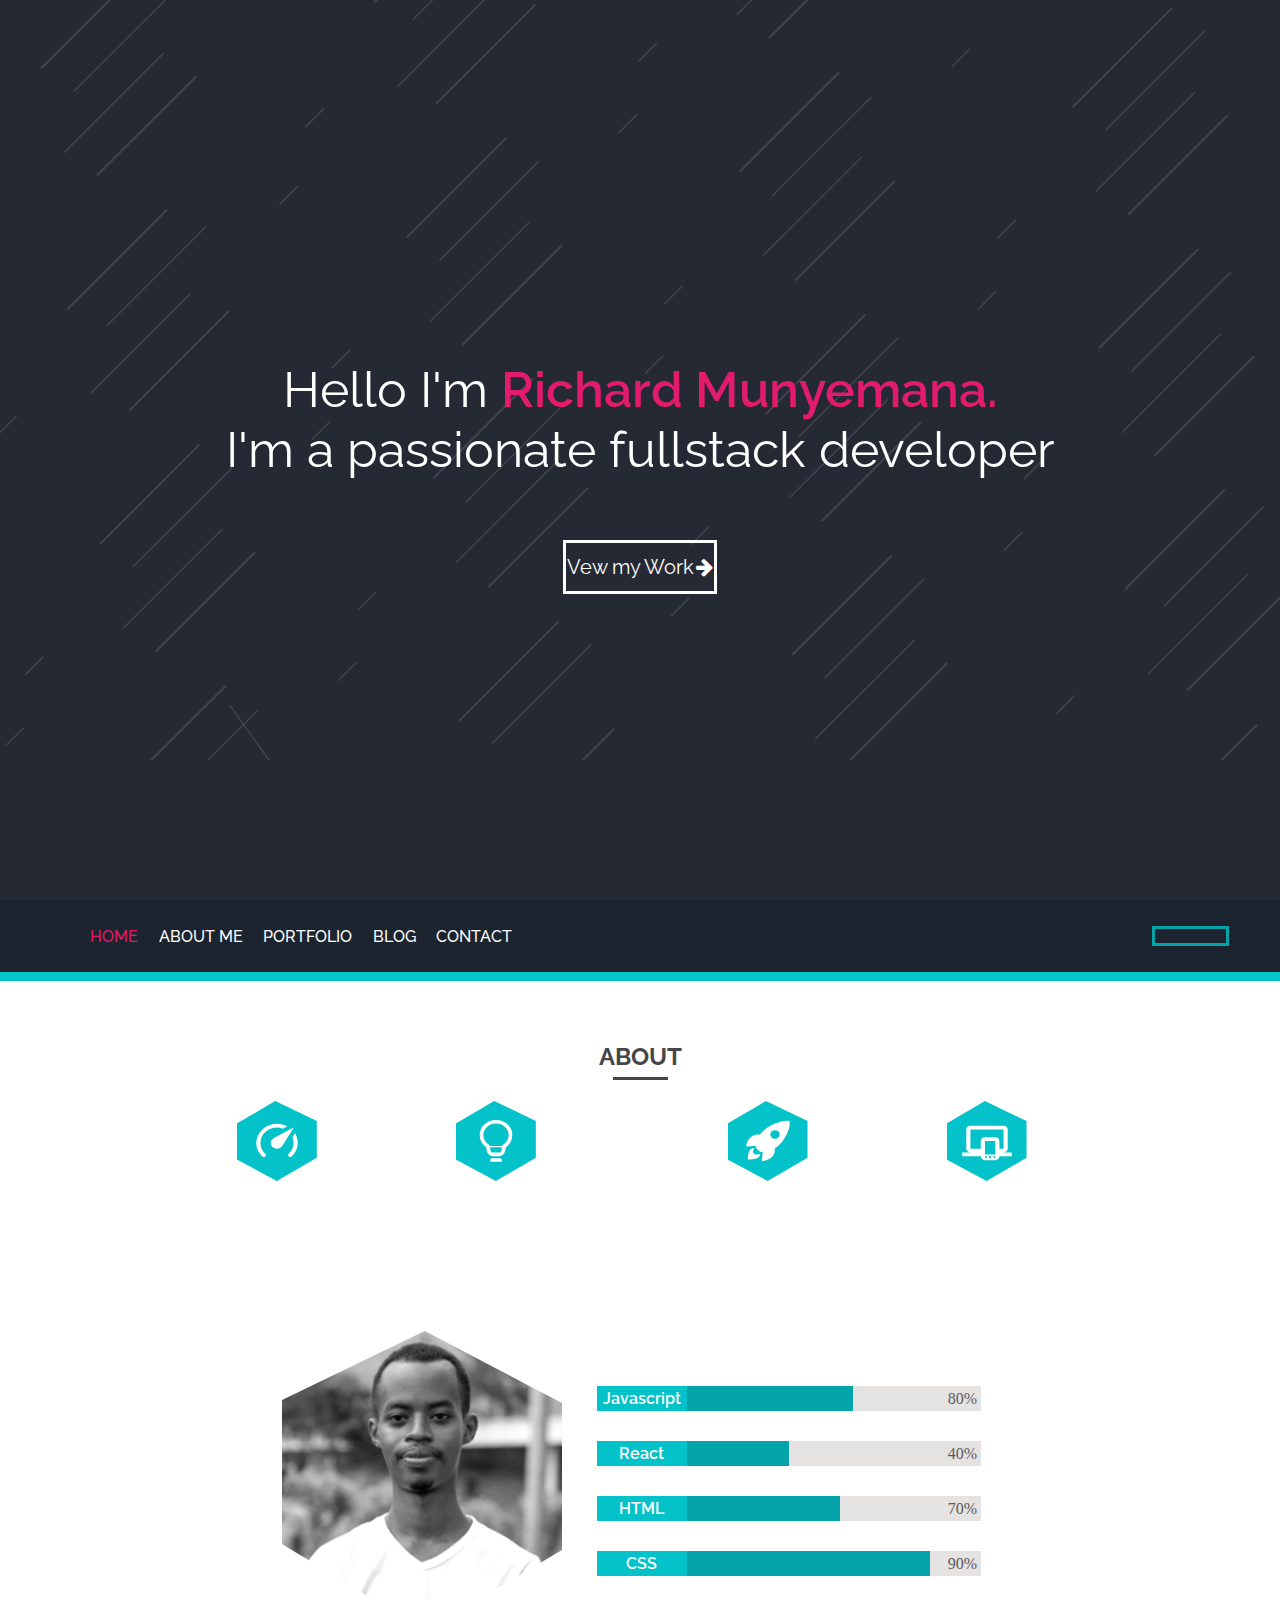
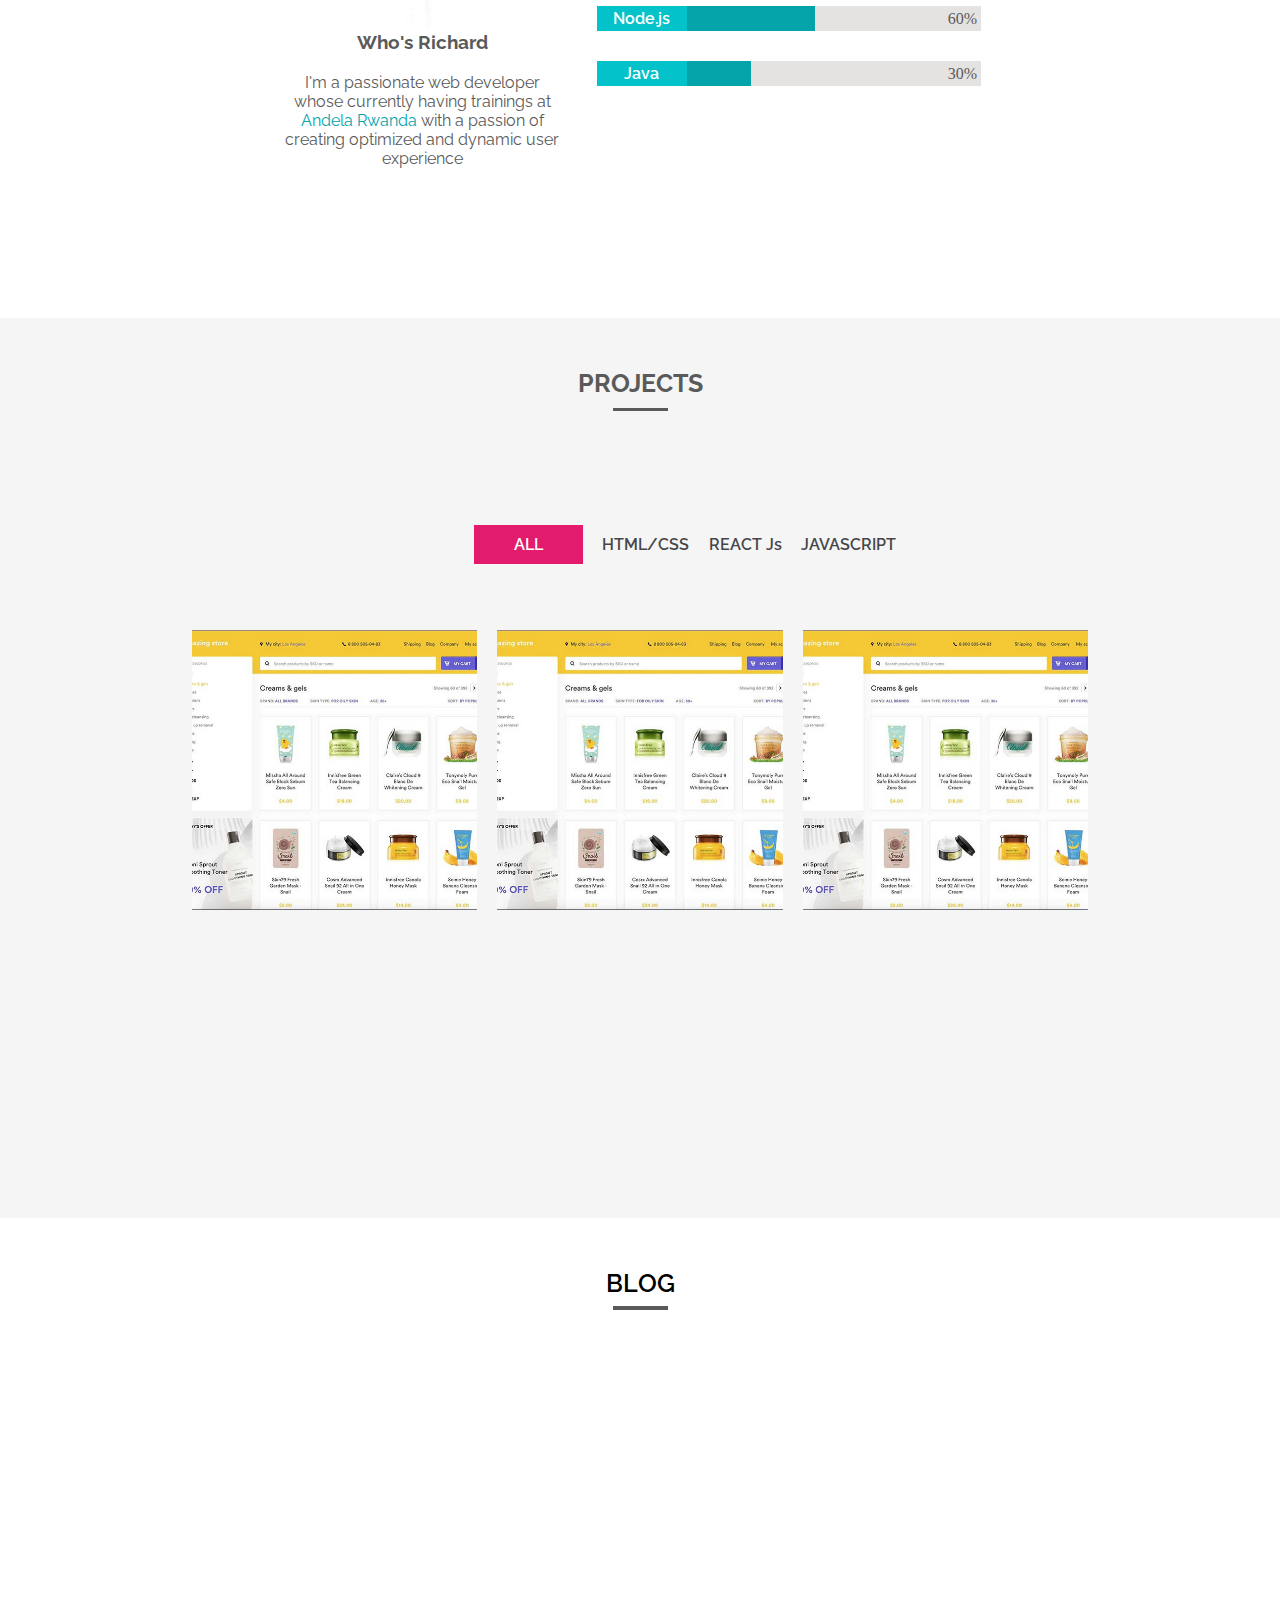
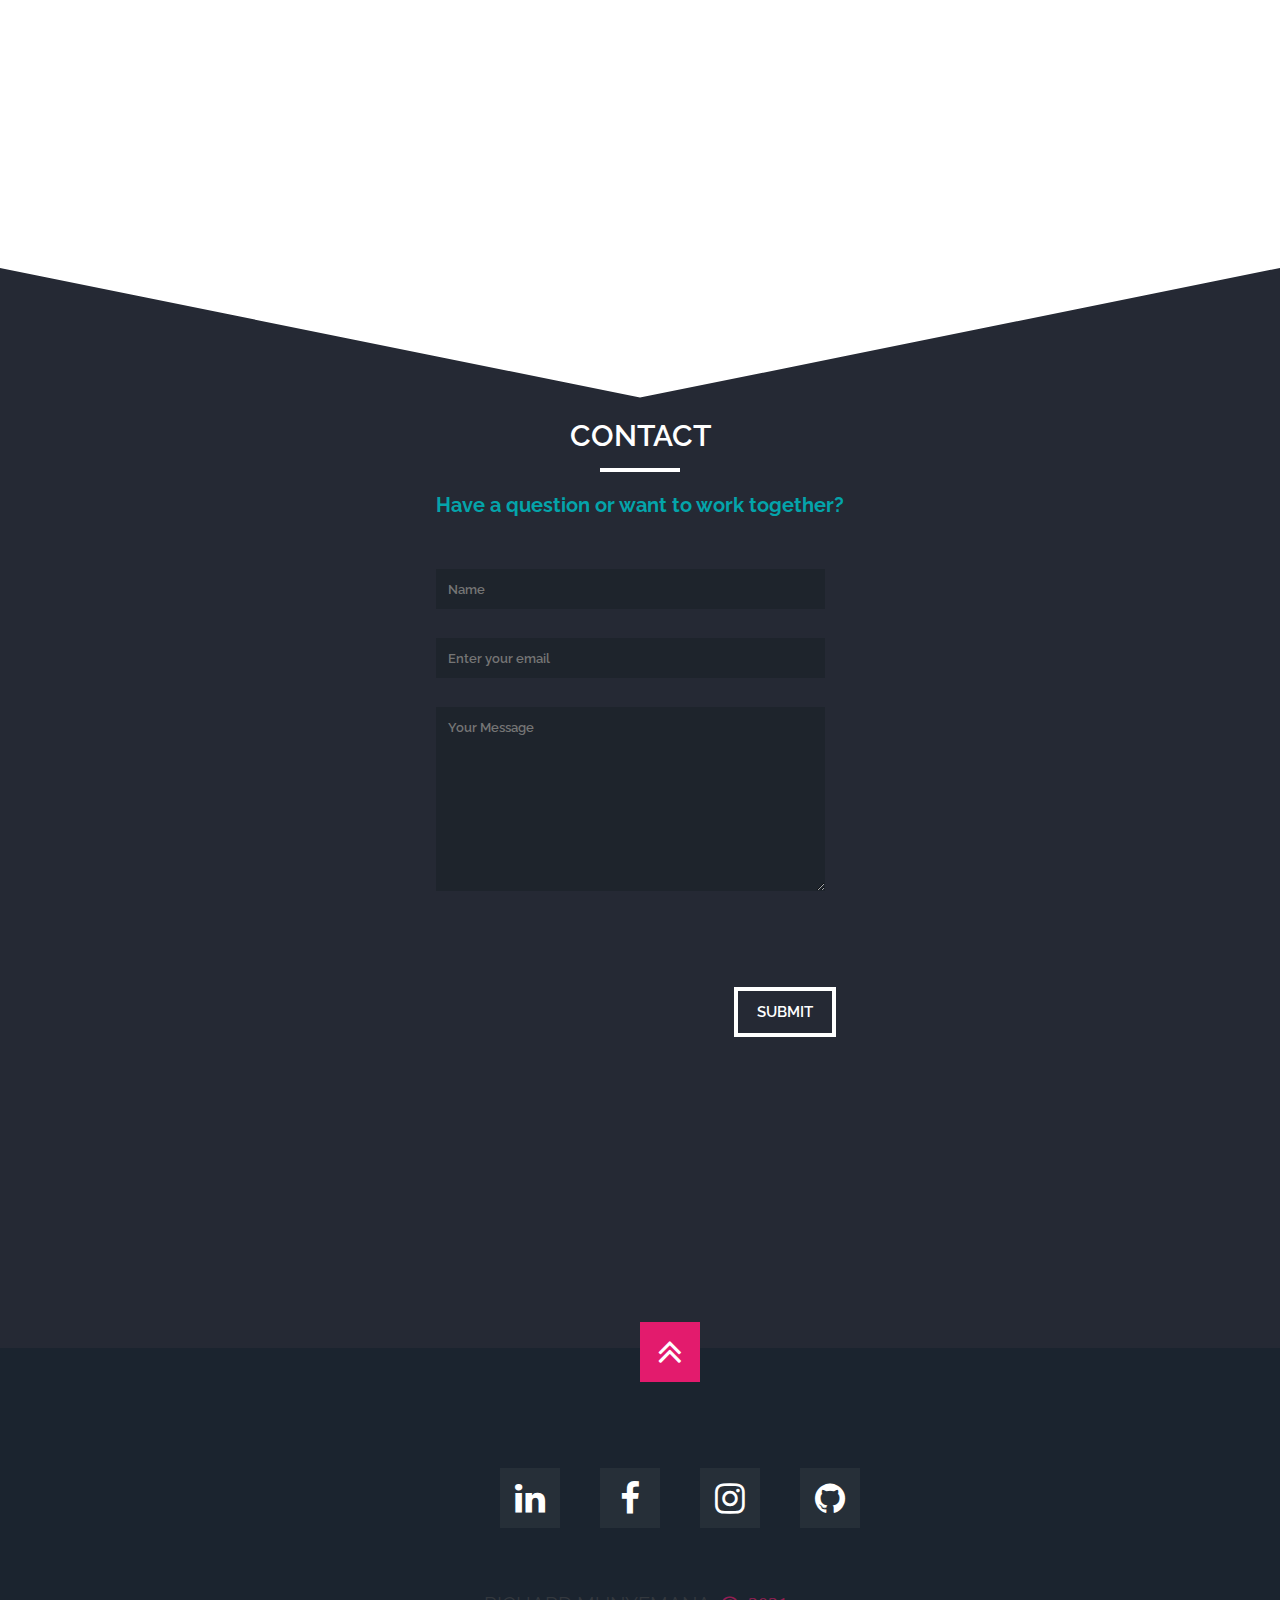
==== commit 027a573a: "login buttons on landing page" ====
--- a/index.html
+++ b/index.html
@@ -111,13 +111,21 @@
     </section>
     <div class="fixed-navbar">
       <div class="nav-container">
-        <ul>
+        <div class="nav">
+          <ul>
           <li class="home-link active">HOME</li>
           <li class="about-link">ABOUT ME</li>
           <li class="portfolio-link">PORTFOLIO</li>
           <li class="blog-link">BLOG</li>
           <li class="contact-link">CONTACT</li>
         </ul>
+        <a href="./login.html">
+         <div class="login">
+          
+        </div>
+       </a> 
+        </div>
+        
         <i class="fa fa-bars"></i> 
         <div class="bottom-line"></div>
       </div>
@@ -503,10 +511,28 @@
     <script src="./js/scrollable.js"></script>
     <script src="./js/validations/contactMessage.js"></script>
     <script src="./js/blogs.js"></script>
-    
     <script>
-      
-    </script>
+      const newCredentials = localStorage.getItem("loginCredentials");
+      const logInValue = document.querySelector(".login");
+      const cred = JSON.parse(newCredentials);
+      if (cred.isLoggedIn === false) {
+        logInValue.innerHTML = `<p class="login-text">LogIn</p>`;
+      } else {
+        logInValue.innerHTML = `<p class="login-text">Logout</p>`;
+
+        const logoutBtn = document.querySelector(".login");
+        logoutBtn.addEventListener("click", (e) => {
+          e.preventDefault();
+          
+          const newCredentials = localStorage.getItem("loginCredentials")
+          const cred = JSON.parse(newCredentials)
+          cred.isLoggedIn = false;
+          const credentials = JSON.stringify(cred)
+          localStorage.setItem("loginCredentials", credentials);
+          window.location.replace("../login.html");
+        });
+      }
+  </script>
     <!-- <script async defer src="http://maps.google.com/maps/api/js?key=AIzaSyCvDhommj0VRvjGyvaSKwv4RrBNxFfLEnw"></script> -->
   </body>
 </html>
--- a/styles/styles.css
+++ b/styles/styles.css
@@ -23,6 +23,31 @@
   background:var(--headerback);
   height:100vh;
   position:relative;
+}
+.nav{
+  display:flex;
+  justify-content: space-between;
+  align-items: center;
+  width:96%;
+}
+.login{
+
+  border:3px solid var(--skillanim);
+  padding:7px;
+  width:6vw;
+  text-align: center;
+}
+.login-text{
+  font-family: Raleway;
+  font-weight: 500;
+  font-size: 15px;
+  color:var(--textwhite);
+}
+.login:hover{
+  border:3px solid var(--skillanim);
+  background-color: var(--skillanim);
+  transition:0.4s ease-in-out;
+  cursor:pointer;
 }
 #title{
   position: absolute;
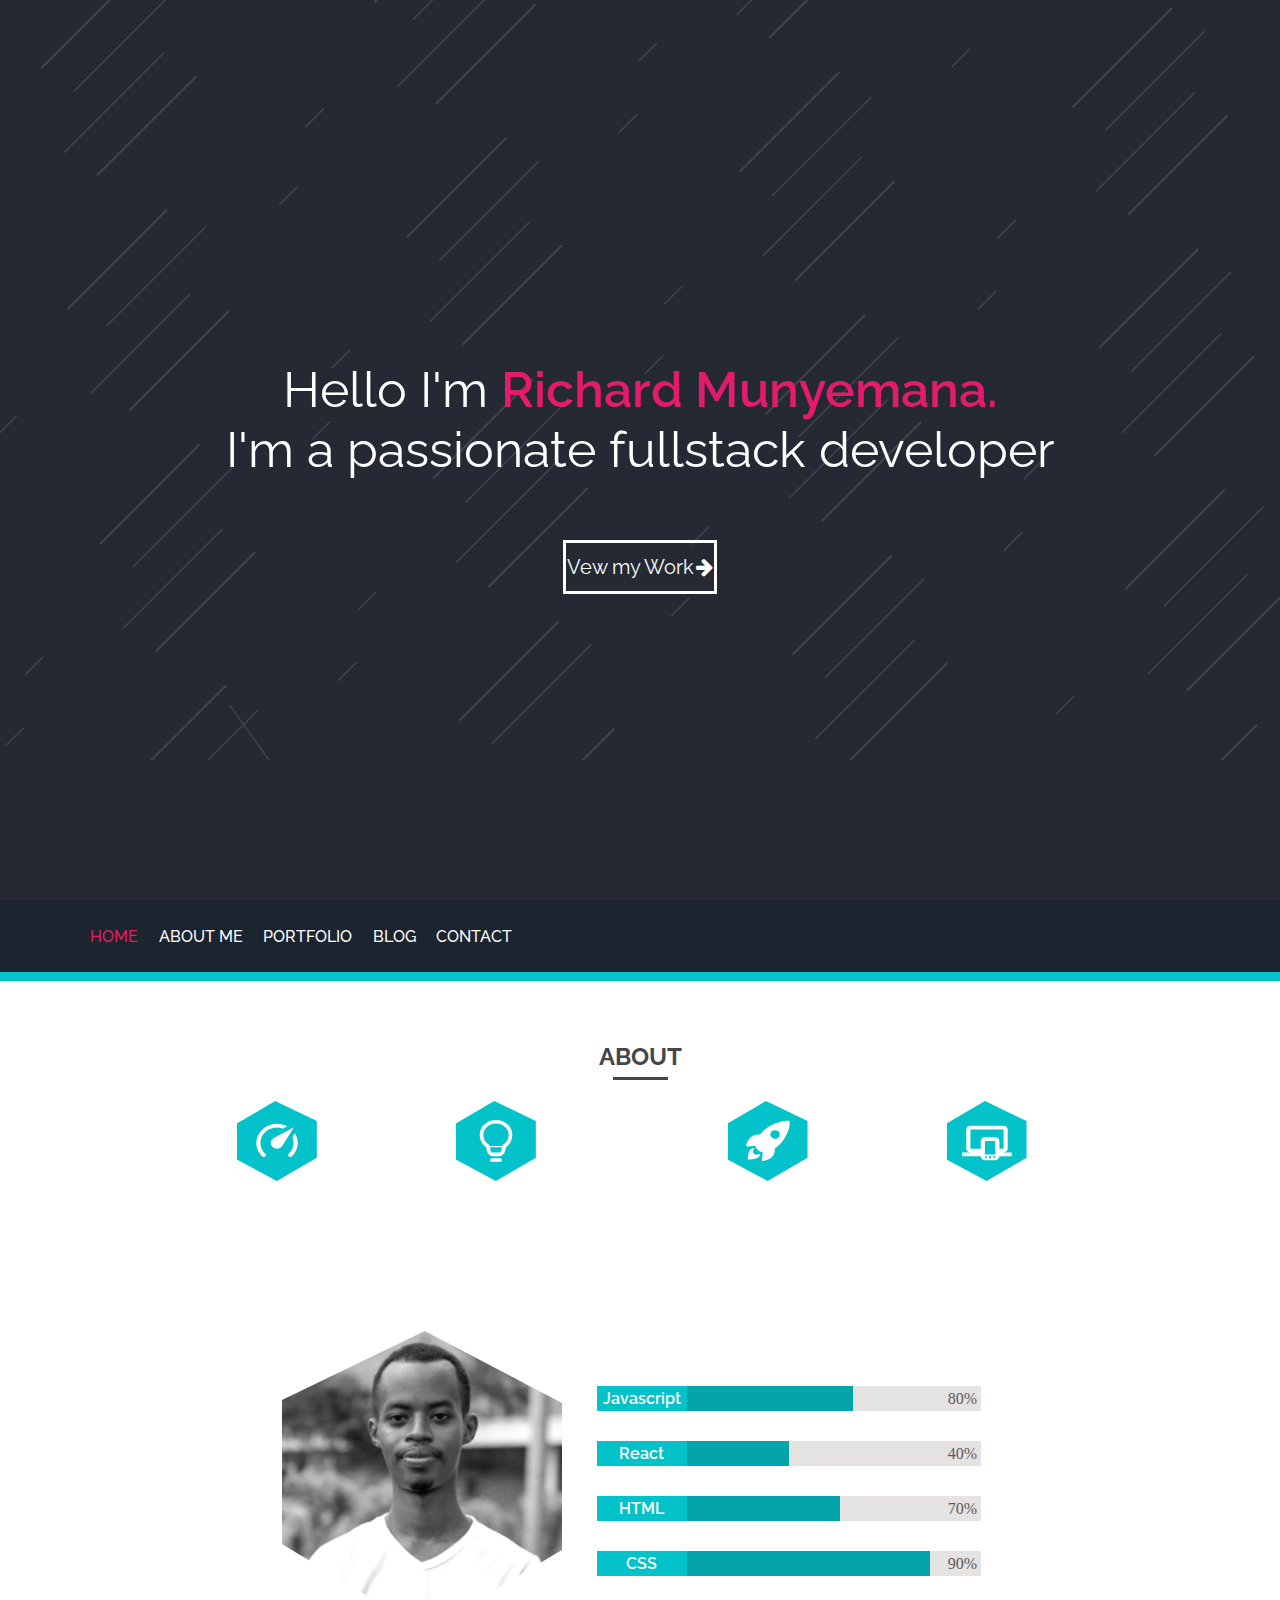
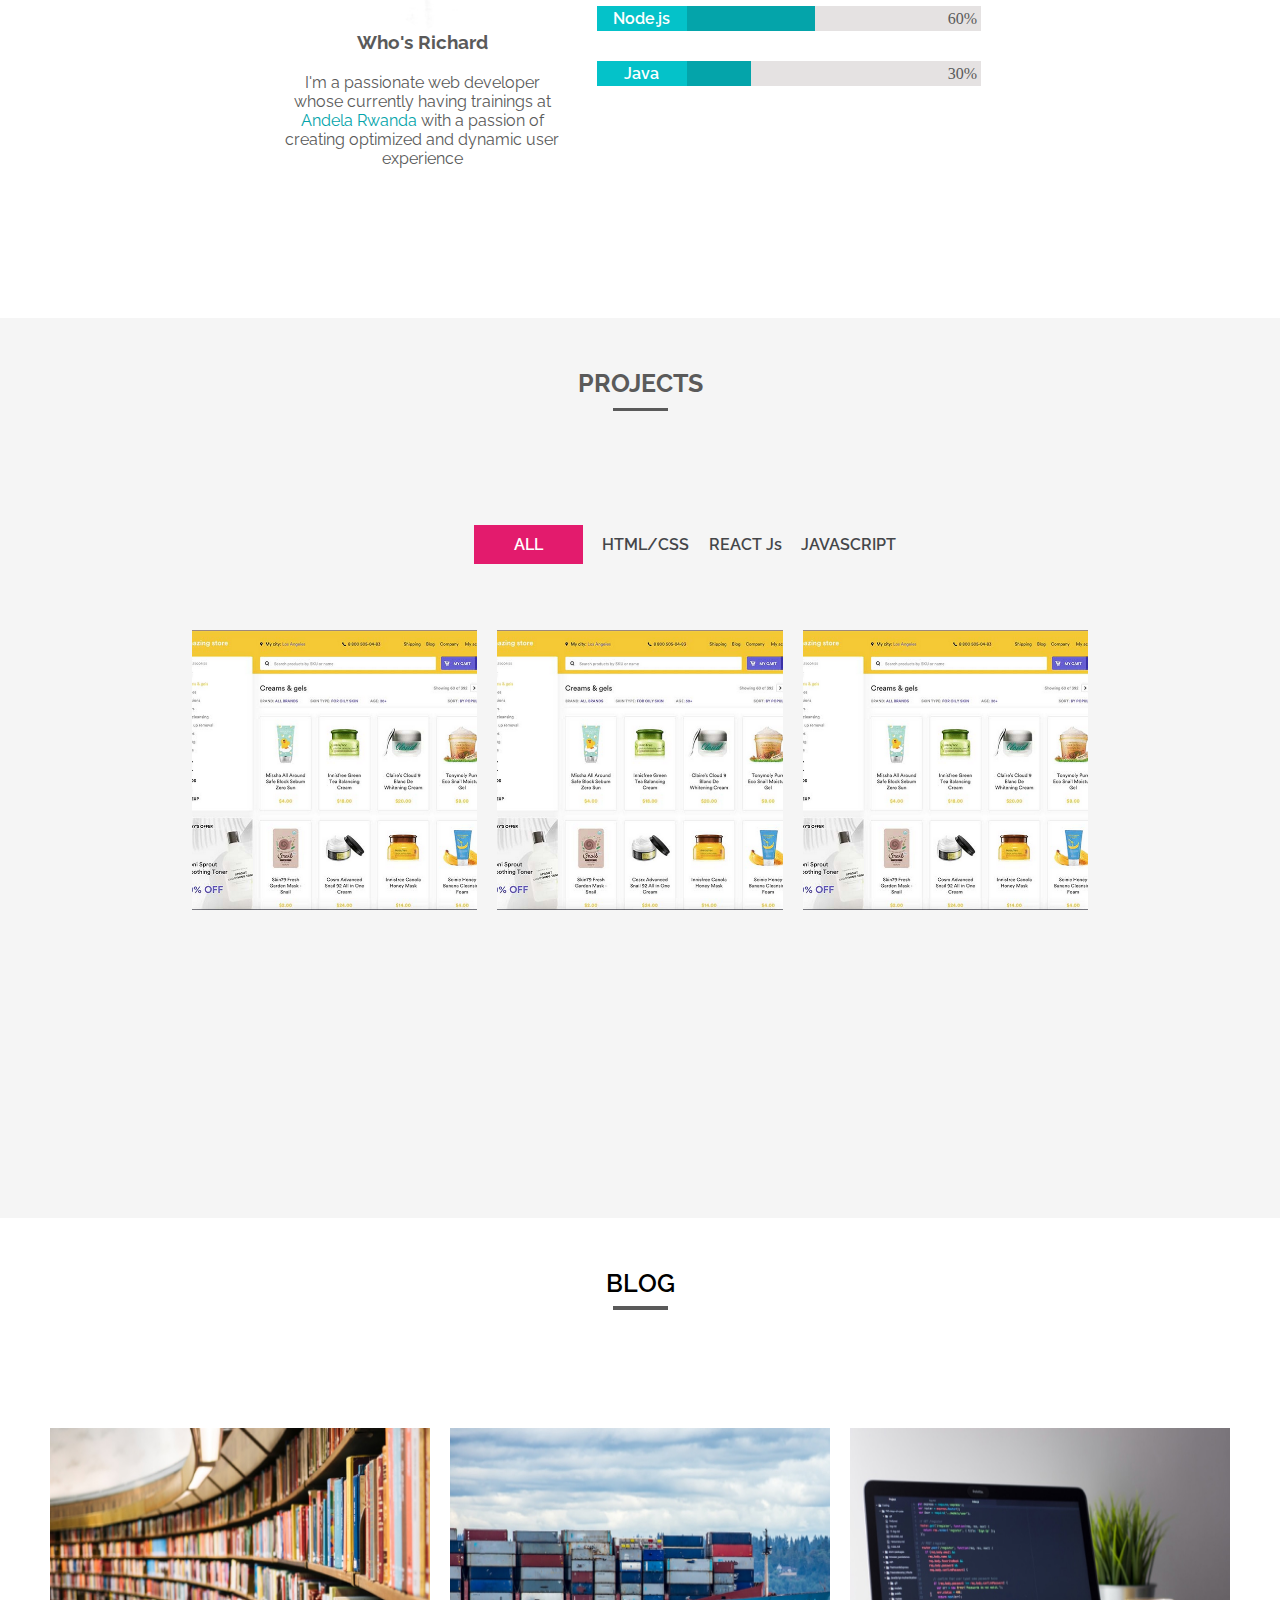
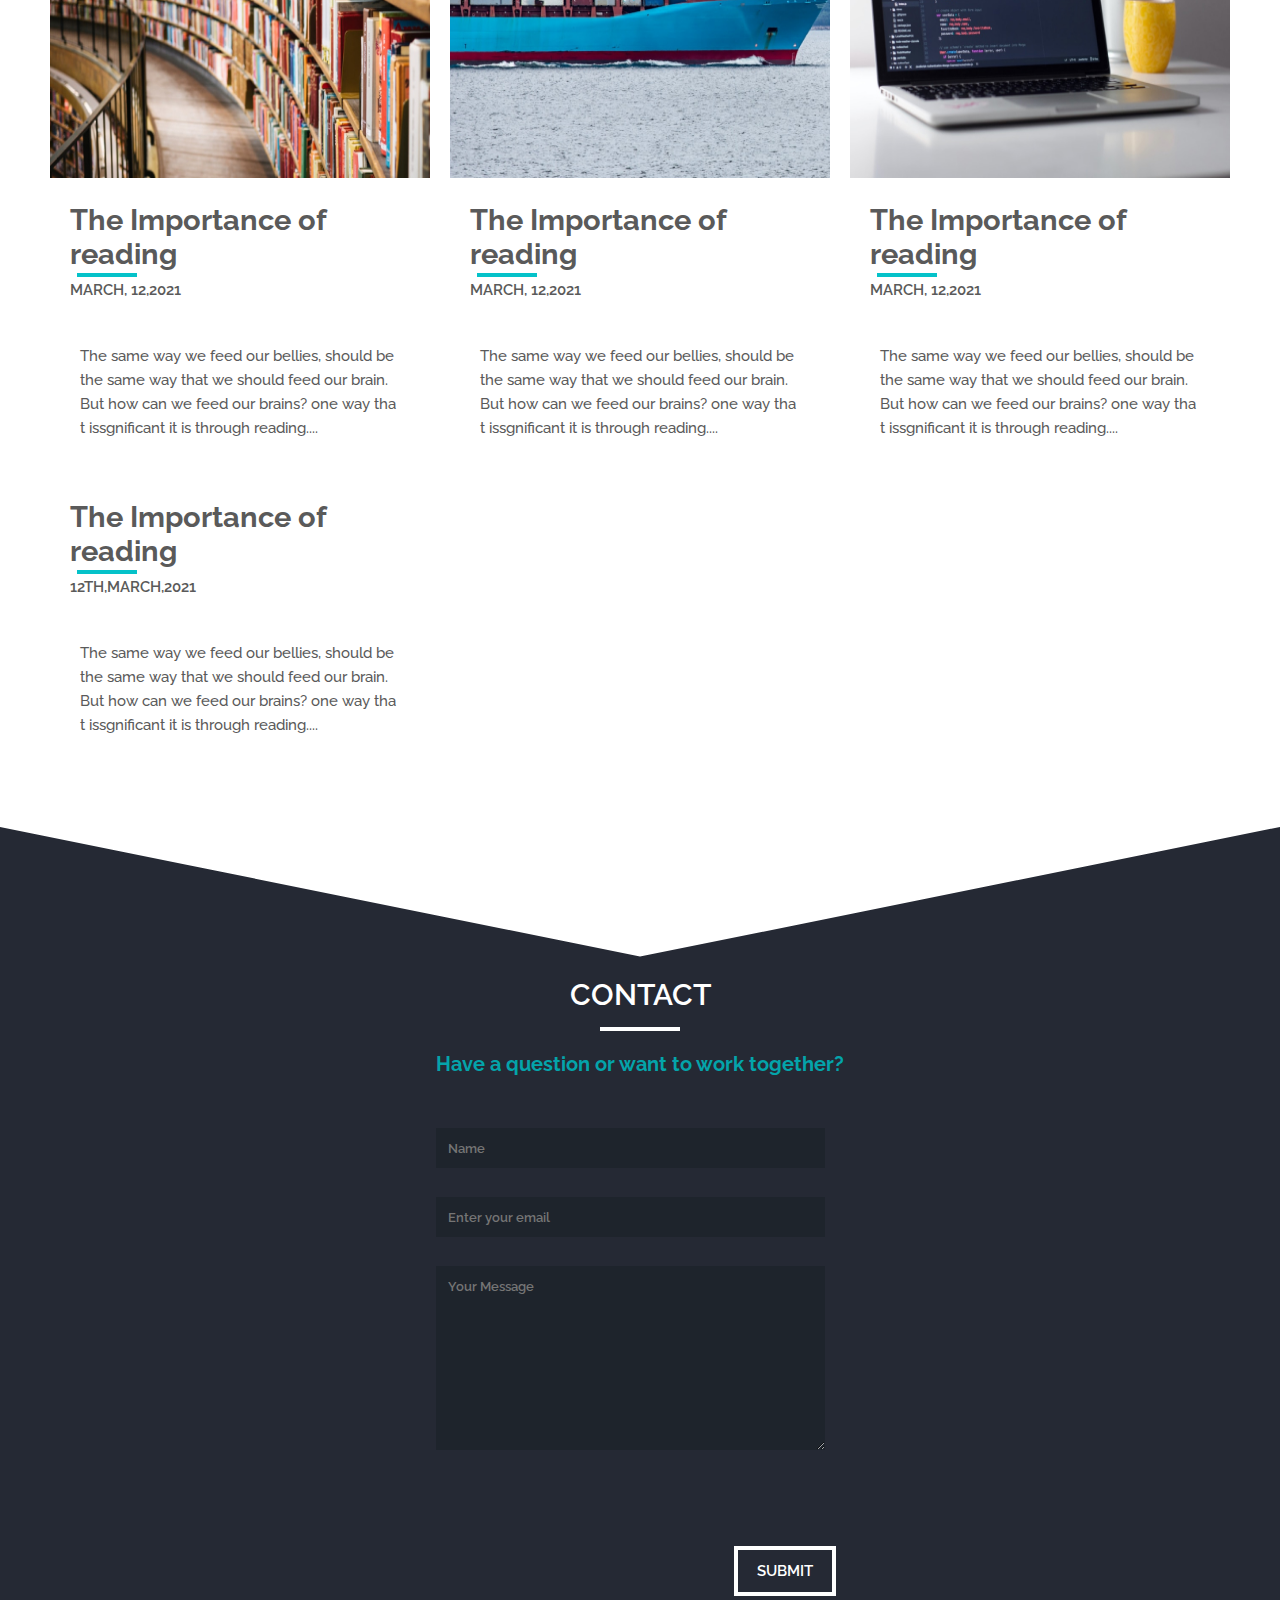
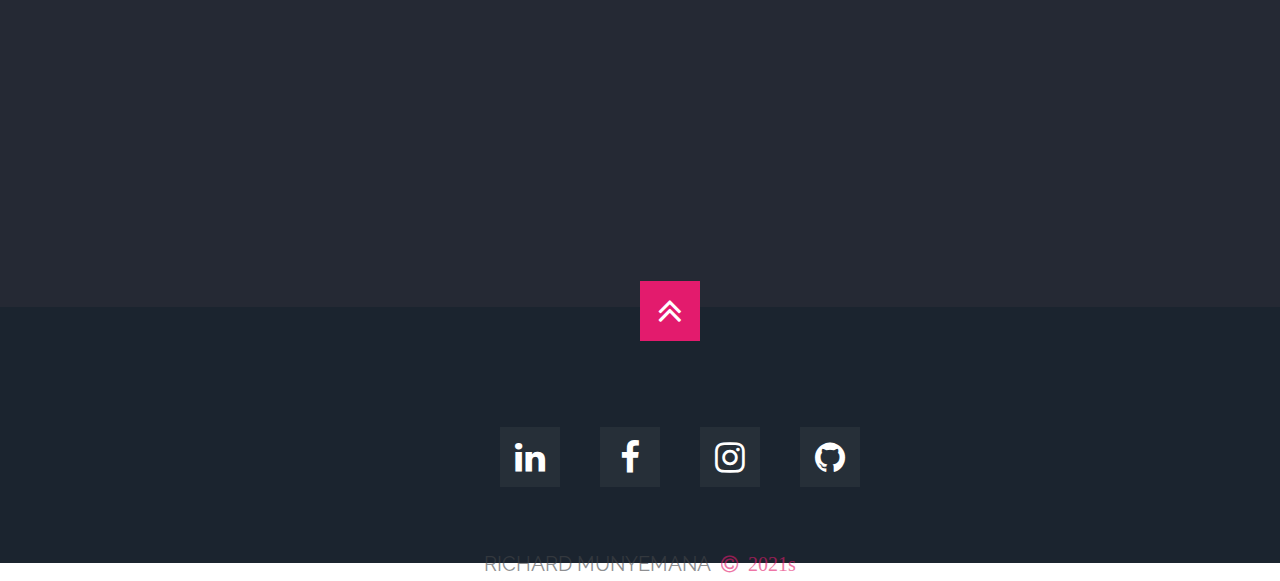
==== commit 5b2f318e: "feat: user authentication from database" ====
--- a/index.html
+++ b/index.html
@@ -111,21 +111,13 @@
     </section>
     <div class="fixed-navbar">
       <div class="nav-container">
-        <div class="nav">
-          <ul>
+        <ul>
           <li class="home-link active">HOME</li>
           <li class="about-link">ABOUT ME</li>
           <li class="portfolio-link">PORTFOLIO</li>
           <li class="blog-link">BLOG</li>
           <li class="contact-link">CONTACT</li>
         </ul>
-        <a href="./login.html">
-         <div class="login">
-          
-        </div>
-       </a> 
-        </div>
-        
         <i class="fa fa-bars"></i> 
         <div class="bottom-line"></div>
       </div>
@@ -435,6 +427,104 @@
         </div>
         <div class="blog-second-content">
           <div class="blog-list">
+            <a href="./article.html">
+               <div class="blog-card">
+              <div class="blog-image">
+                <img src="./assets/read.jpg" alt="importance of reading" width="400" height="350"/>
+              </div>
+              <div class="blog-title-date">
+                <h3 class="title-blog">The Importance of reading</h3>
+                <p class="date">march, 12,2021</p>
+                <div class="blog-line"></div>
+              </div>
+              <div class="blog-description">
+                <p class="blog-content-description">The same way we feed our bellies, should be the same way that we should feed our brain. But how can we feed our brains? one way that issgnificant it is through reading....</p>
+              </div>
+               <div class="likes-comment-view">
+                <div class="likes">
+                  <i class="fa fa-thumbs-up" aria-hidden="true"></i>
+                  <p class="likes-data">43 likes</p>
+                </div>
+                <div class="comments">
+                  <i class="fa fa-comments" aria-hidden="true"></i>
+                  <p class="comments-data">45 comments</p>
+                </div>
+              </div>
+            </div>
+            </a>
+           <a href="./article.html">
+             <div class="blog-card">
+              <div class="blog-image">
+               <img src="./assets/docker.jpg" alt="docker compose picture" width="400" height="350"/>
+              </div>
+              <div class="blog-title-date">
+                <h3 class="title-blog">The Importance of reading</h3>
+                <p class="date">march, 12,2021</p>
+                <div class="blog-line"></div>
+              </div>
+              <div class="blog-description">
+                <p class="blog-content-description">The same way we feed our bellies, should be the same way that we should feed our brain. But how can we feed our brains? one way that issgnificant it is through reading....</p>
+              </div>
+              <div class="likes-comment-view">
+                <div class="likes">
+                  <i class="fa fa-thumbs-up" aria-hidden="true"></i>
+                  <p class="likes-data">43 likes</p>
+                </div>
+                <div class="comments">
+                  <i class="fa fa-comments" aria-hidden="true"></i>
+                  <p class="comments-data">45 comments</p>
+                </div>
+              </div>
+            </div>
+           </a>
+            <a href="./article.html">
+              <div class="blog-card">
+              <div class="blog-image">
+                <img src="./assets/extension.jpg" alt="blog picture" width="400" height="350"/>
+              </div>
+              <div class="blog-title-date">
+                <h3 class="title-blog">The Importance of reading</h3>
+                <p class="date">march, 12,2021</p>
+                <div class="blog-line"></div>
+              </div>
+              <div class="blog-description">
+                <p class="blog-content-description">The same way we feed our bellies, should be the same way that we should feed our brain. But how can we feed our brains? one way that issgnificant it is through reading....</p>
+              </div>
+               <div class="likes-comment-view">
+                <div class="likes">
+                  <i class="fa fa-thumbs-up" aria-hidden="true"></i>
+                  <p class="likes-data">43 likes</p>
+                </div>
+                <div class="comments">
+                  <i class="fa fa-comments" aria-hidden="true"></i>
+                  <p class="comments-data">45 comments</p>
+                </div>
+              </div>
+            </div>
+            </a>
+            <a href="./article.html">
+              <div class="blog-card">
+              <div class="blog-image"></div>
+              <div class="blog-title-date">
+                <h3 class="title-blog">The Importance of reading</h3>
+                <p class="date">12th,march,2021</p>
+                <div class="blog-line"></div>
+              </div>
+              <div class="blog-description">
+                <p class="blog-content-description">The same way we feed our bellies, should be the same way that we should feed our brain. But how can we feed our brains? one way that issgnificant it is through reading....</p>
+              </div>
+               <div class="likes-comment-view">
+                <div class="likes">
+                  <i class="fa fa-thumbs-up" aria-hidden="true"></i>
+                  <p class="likes-data">43 likes</p>
+                </div>
+                <div class="comments">
+                  <i class="fa fa-comments" aria-hidden="true"></i>
+                  <p class="comments-data">45 comments</p>
+                </div>
+              </div>
+            </div>
+            </a>
             
           </div>
         </div>
@@ -514,8 +604,7 @@
     <script>
       const newCredentials = localStorage.getItem("loginCredentials");
       const logInValue = document.querySelector(".login");
-      const cred = JSON.parse(newCredentials);
-      if (cred.isLoggedIn === false) {
+      if (!newCredentials) {
         logInValue.innerHTML = `<p class="login-text">LogIn</p>`;
       } else {
         logInValue.innerHTML = `<p class="login-text">Logout</p>`;
@@ -524,11 +613,7 @@
         logoutBtn.addEventListener("click", (e) => {
           e.preventDefault();
           
-          const newCredentials = localStorage.getItem("loginCredentials")
-          const cred = JSON.parse(newCredentials)
-          cred.isLoggedIn = false;
-          const credentials = JSON.stringify(cred)
-          localStorage.setItem("loginCredentials", credentials);
+          localStorage.removeItem("loginCredentials")
           window.location.replace("../login.html");
         });
       }
--- a/styles/styles.css
+++ b/styles/styles.css
@@ -36,6 +36,7 @@
   padding:7px;
   width:6vw;
   text-align: center;
+  margin-right:20px;
 }
 .login-text{
   font-family: Raleway;
@@ -495,6 +496,14 @@
   .nav-container ul li{
     display:none;
   }
+  .login{
+
+  border:3px solid var(--skillanim);
+  padding:7px;
+  width:12vw;
+  text-align: center;
+  margin-right:20px;
+}
   .nav-links-bars{
     width:100%;
     background-color: var(--navback);
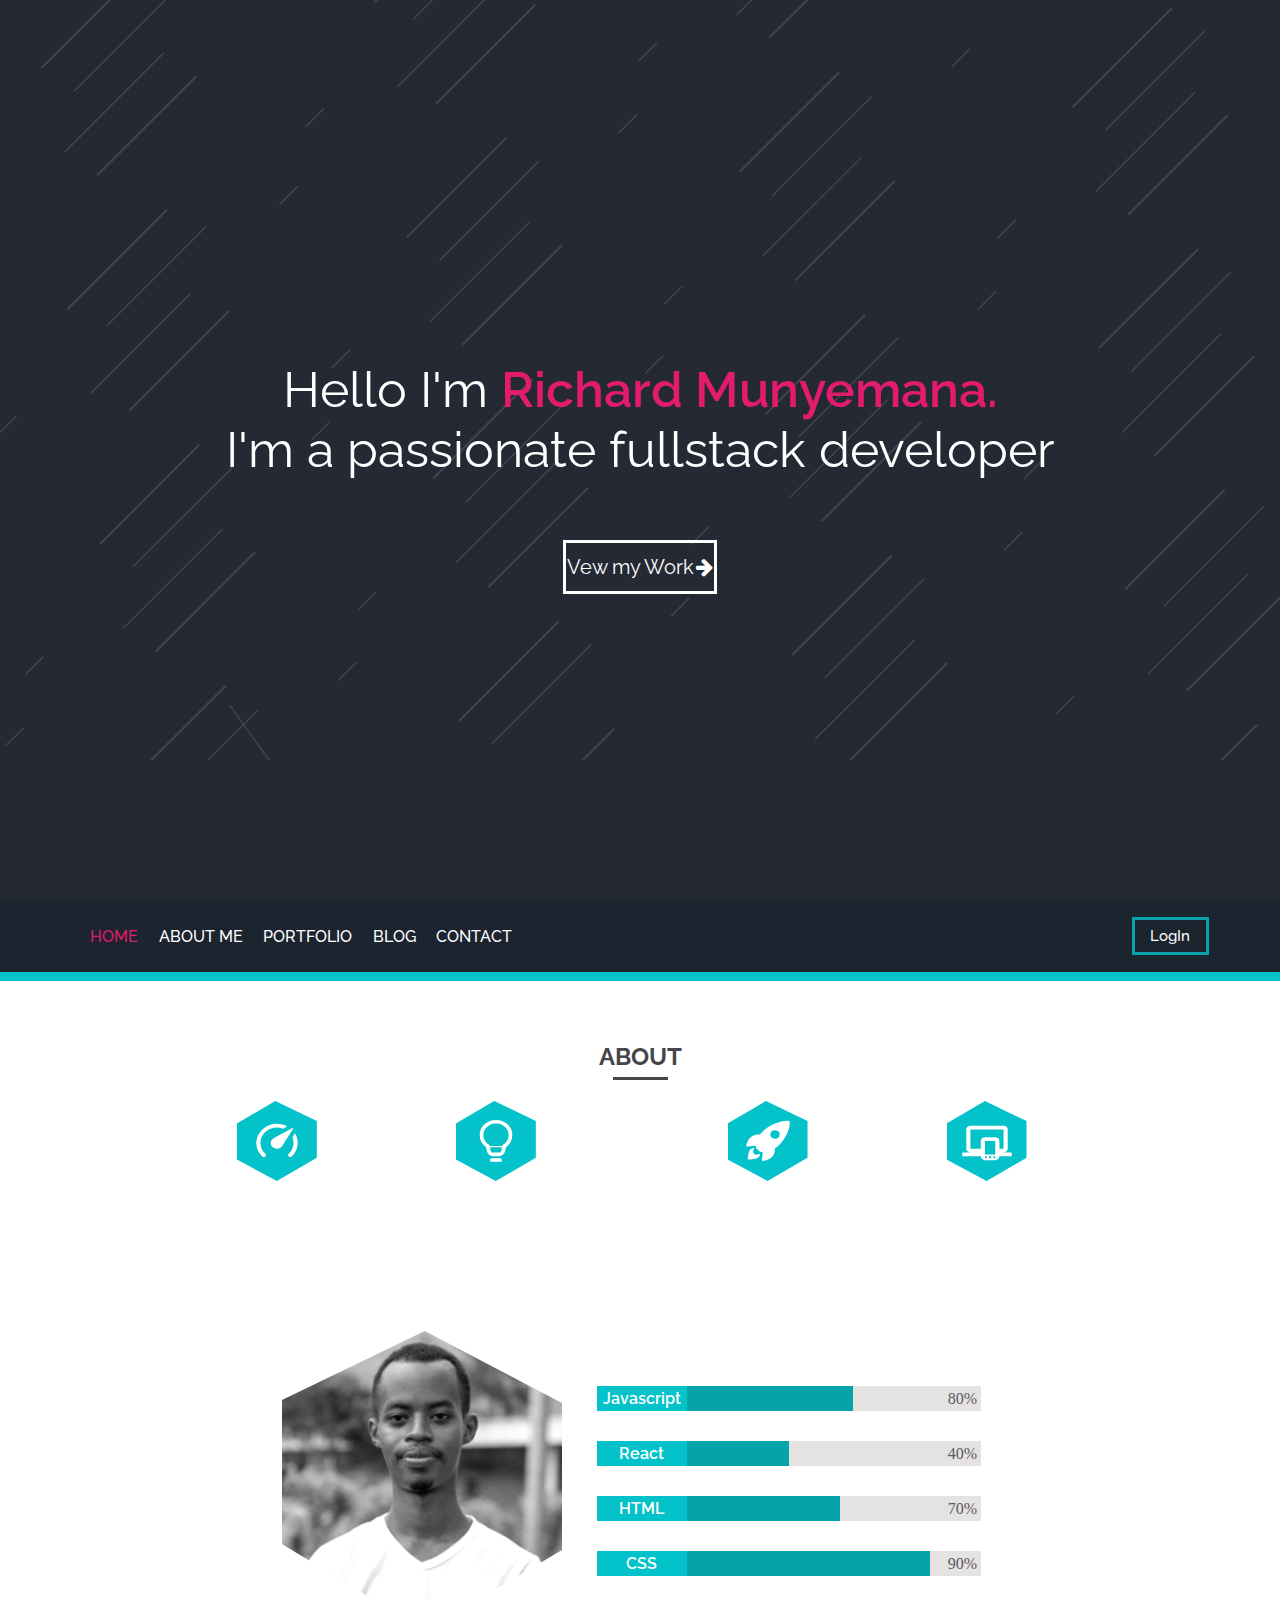
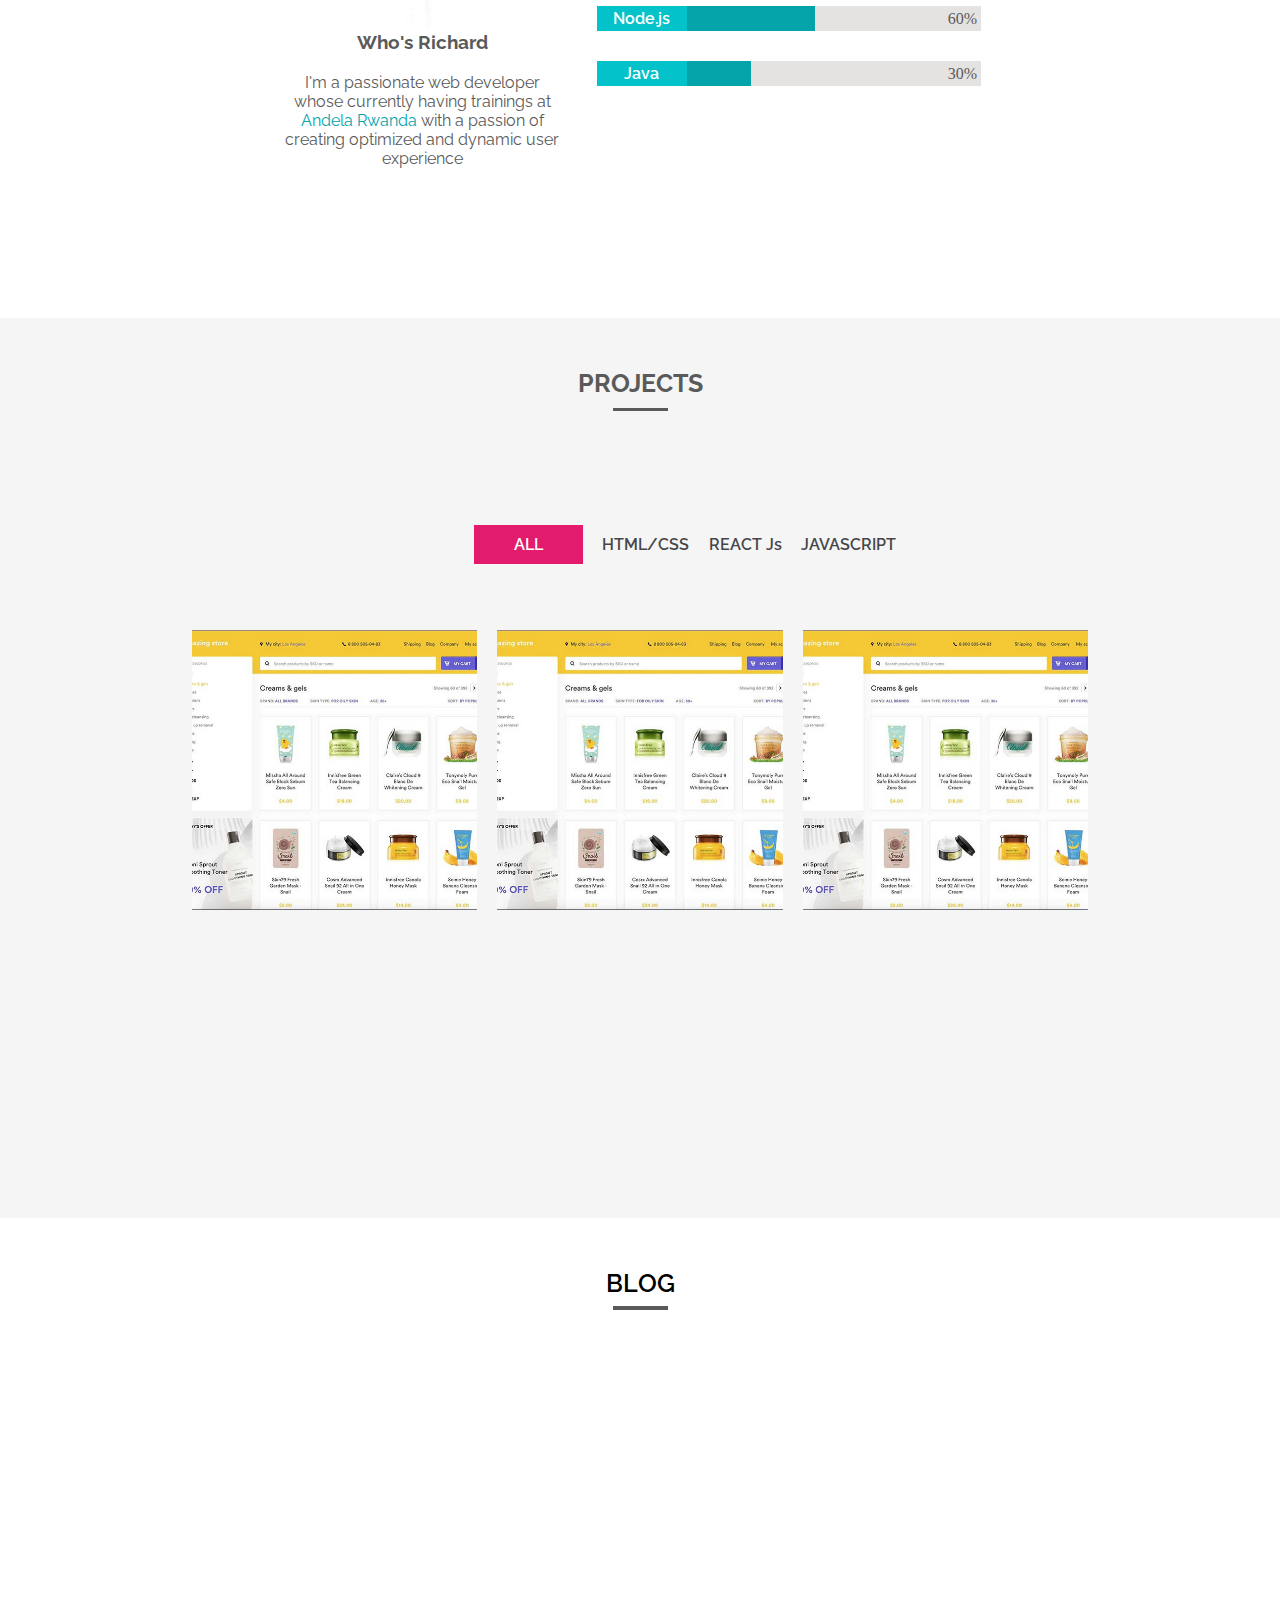
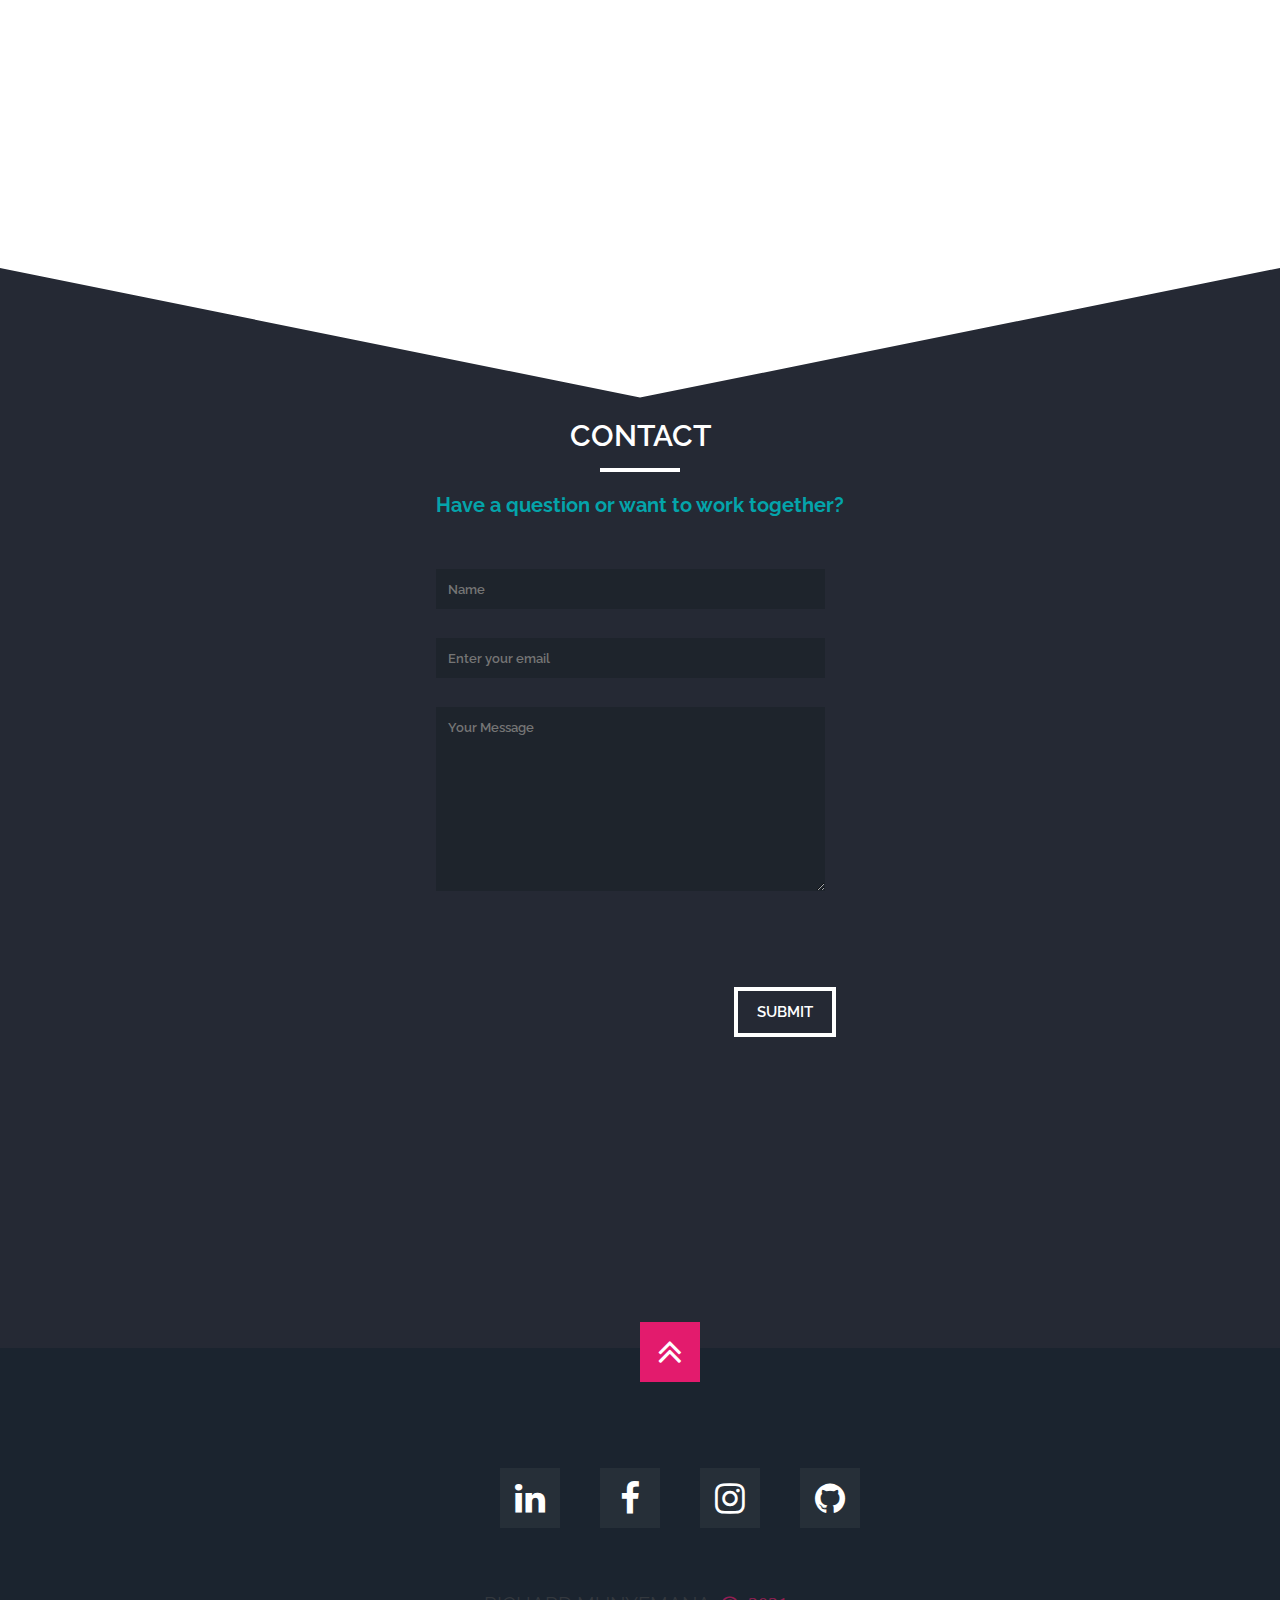
==== commit b7a24b5c: "Merge branch 'dev' into ft-authentications-HjWRFnG4" ====
--- a/index.html
+++ b/index.html
@@ -111,13 +111,21 @@
     </section>
     <div class="fixed-navbar">
       <div class="nav-container">
-        <ul>
+        <div class="nav">
+          <ul>
           <li class="home-link active">HOME</li>
           <li class="about-link">ABOUT ME</li>
           <li class="portfolio-link">PORTFOLIO</li>
           <li class="blog-link">BLOG</li>
           <li class="contact-link">CONTACT</li>
         </ul>
+        <a href="./login.html">
+         <div class="login">
+          
+        </div>
+       </a> 
+        </div>
+        
         <i class="fa fa-bars"></i> 
         <div class="bottom-line"></div>
       </div>
@@ -427,104 +435,6 @@
         </div>
         <div class="blog-second-content">
           <div class="blog-list">
-            <a href="./article.html">
-               <div class="blog-card">
-              <div class="blog-image">
-                <img src="./assets/read.jpg" alt="importance of reading" width="400" height="350"/>
-              </div>
-              <div class="blog-title-date">
-                <h3 class="title-blog">The Importance of reading</h3>
-                <p class="date">march, 12,2021</p>
-                <div class="blog-line"></div>
-              </div>
-              <div class="blog-description">
-                <p class="blog-content-description">The same way we feed our bellies, should be the same way that we should feed our brain. But how can we feed our brains? one way that issgnificant it is through reading....</p>
-              </div>
-               <div class="likes-comment-view">
-                <div class="likes">
-                  <i class="fa fa-thumbs-up" aria-hidden="true"></i>
-                  <p class="likes-data">43 likes</p>
-                </div>
-                <div class="comments">
-                  <i class="fa fa-comments" aria-hidden="true"></i>
-                  <p class="comments-data">45 comments</p>
-                </div>
-              </div>
-            </div>
-            </a>
-           <a href="./article.html">
-             <div class="blog-card">
-              <div class="blog-image">
-               <img src="./assets/docker.jpg" alt="docker compose picture" width="400" height="350"/>
-              </div>
-              <div class="blog-title-date">
-                <h3 class="title-blog">The Importance of reading</h3>
-                <p class="date">march, 12,2021</p>
-                <div class="blog-line"></div>
-              </div>
-              <div class="blog-description">
-                <p class="blog-content-description">The same way we feed our bellies, should be the same way that we should feed our brain. But how can we feed our brains? one way that issgnificant it is through reading....</p>
-              </div>
-              <div class="likes-comment-view">
-                <div class="likes">
-                  <i class="fa fa-thumbs-up" aria-hidden="true"></i>
-                  <p class="likes-data">43 likes</p>
-                </div>
-                <div class="comments">
-                  <i class="fa fa-comments" aria-hidden="true"></i>
-                  <p class="comments-data">45 comments</p>
-                </div>
-              </div>
-            </div>
-           </a>
-            <a href="./article.html">
-              <div class="blog-card">
-              <div class="blog-image">
-                <img src="./assets/extension.jpg" alt="blog picture" width="400" height="350"/>
-              </div>
-              <div class="blog-title-date">
-                <h3 class="title-blog">The Importance of reading</h3>
-                <p class="date">march, 12,2021</p>
-                <div class="blog-line"></div>
-              </div>
-              <div class="blog-description">
-                <p class="blog-content-description">The same way we feed our bellies, should be the same way that we should feed our brain. But how can we feed our brains? one way that issgnificant it is through reading....</p>
-              </div>
-               <div class="likes-comment-view">
-                <div class="likes">
-                  <i class="fa fa-thumbs-up" aria-hidden="true"></i>
-                  <p class="likes-data">43 likes</p>
-                </div>
-                <div class="comments">
-                  <i class="fa fa-comments" aria-hidden="true"></i>
-                  <p class="comments-data">45 comments</p>
-                </div>
-              </div>
-            </div>
-            </a>
-            <a href="./article.html">
-              <div class="blog-card">
-              <div class="blog-image"></div>
-              <div class="blog-title-date">
-                <h3 class="title-blog">The Importance of reading</h3>
-                <p class="date">12th,march,2021</p>
-                <div class="blog-line"></div>
-              </div>
-              <div class="blog-description">
-                <p class="blog-content-description">The same way we feed our bellies, should be the same way that we should feed our brain. But how can we feed our brains? one way that issgnificant it is through reading....</p>
-              </div>
-               <div class="likes-comment-view">
-                <div class="likes">
-                  <i class="fa fa-thumbs-up" aria-hidden="true"></i>
-                  <p class="likes-data">43 likes</p>
-                </div>
-                <div class="comments">
-                  <i class="fa fa-comments" aria-hidden="true"></i>
-                  <p class="comments-data">45 comments</p>
-                </div>
-              </div>
-            </div>
-            </a>
             
           </div>
         </div>
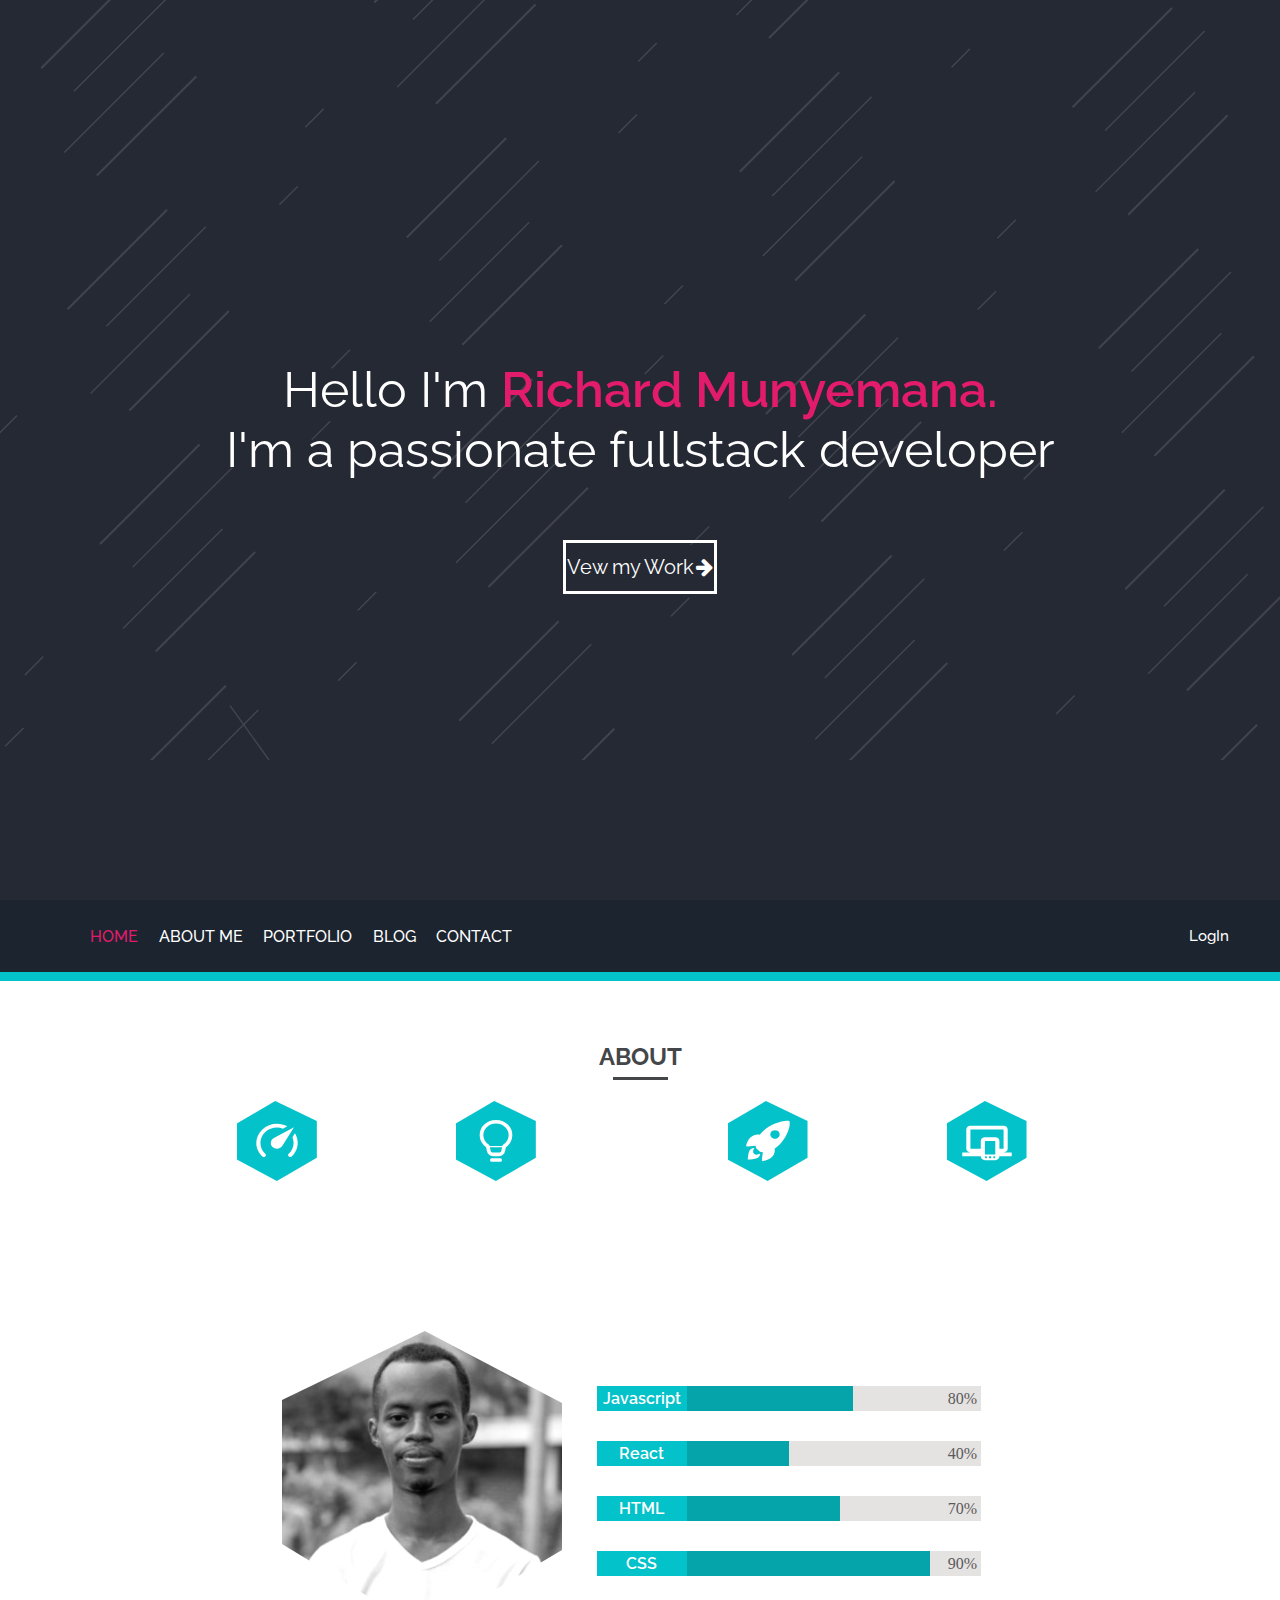
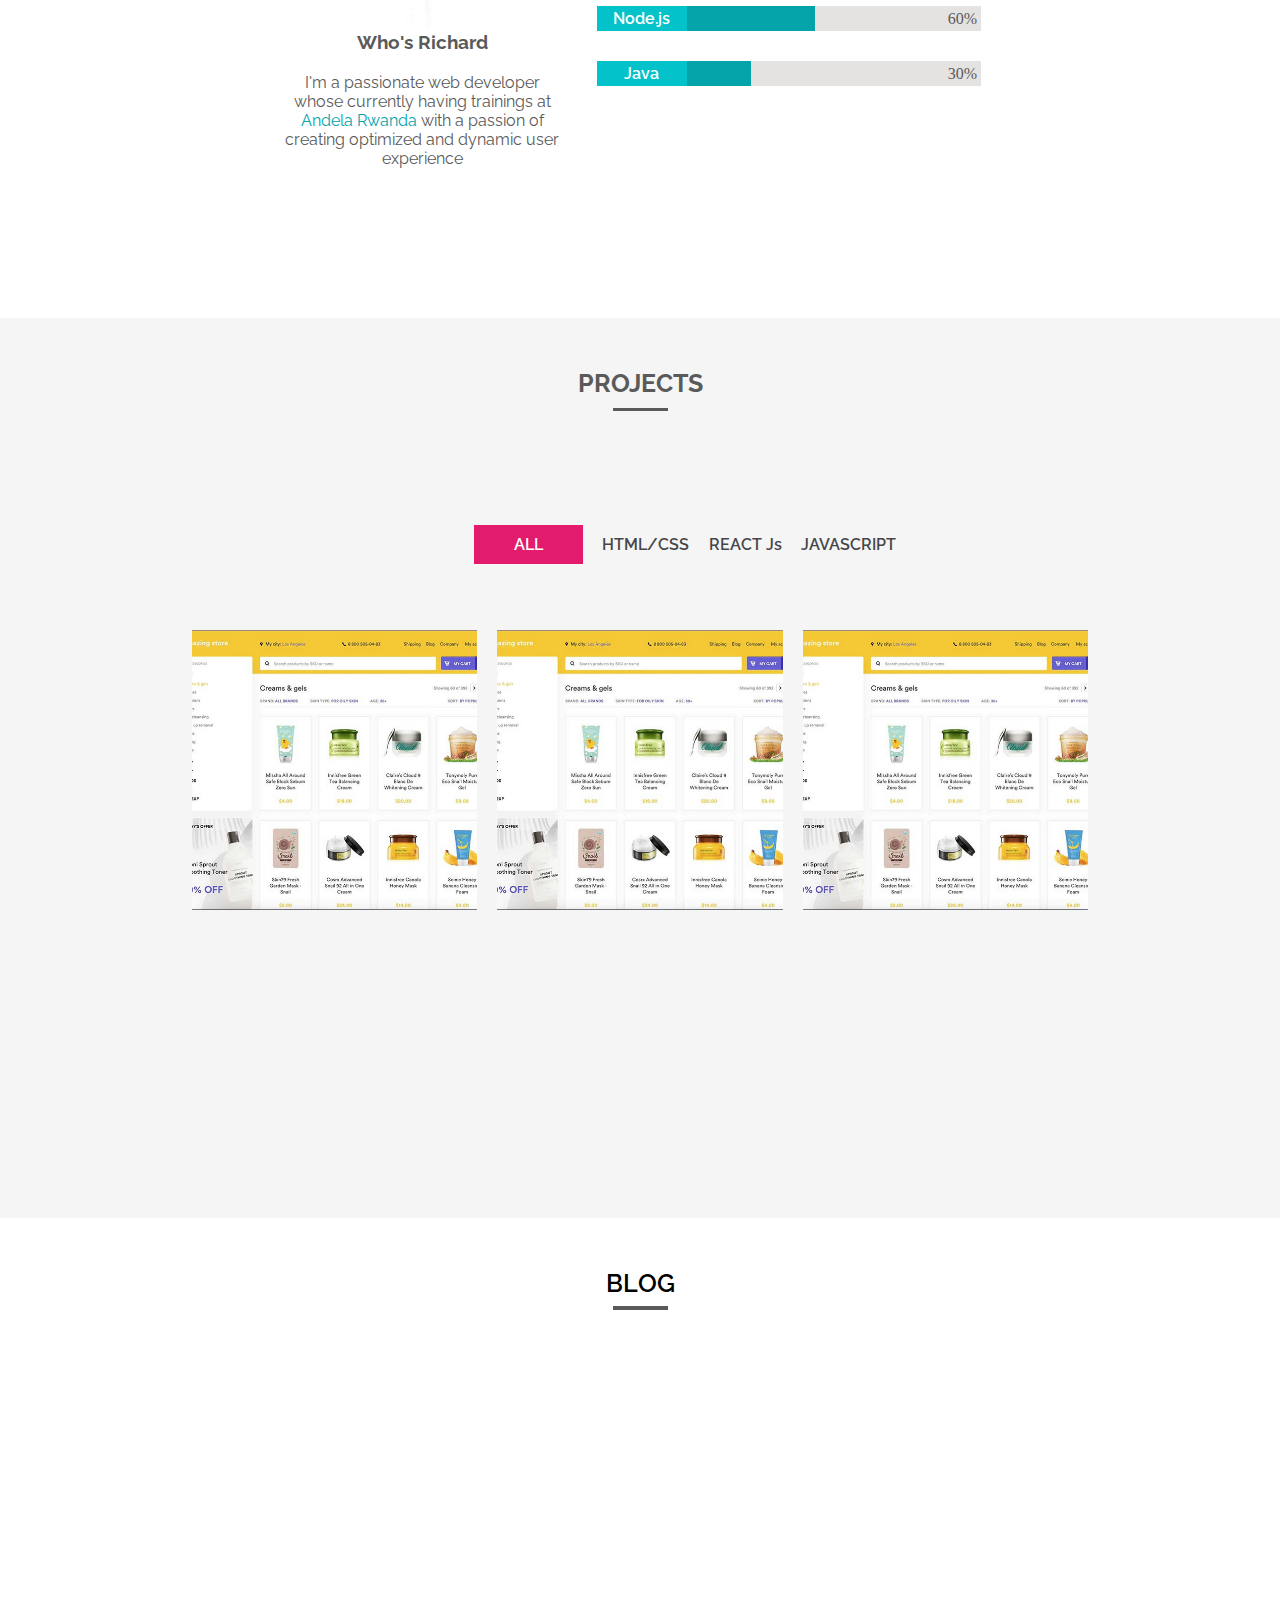
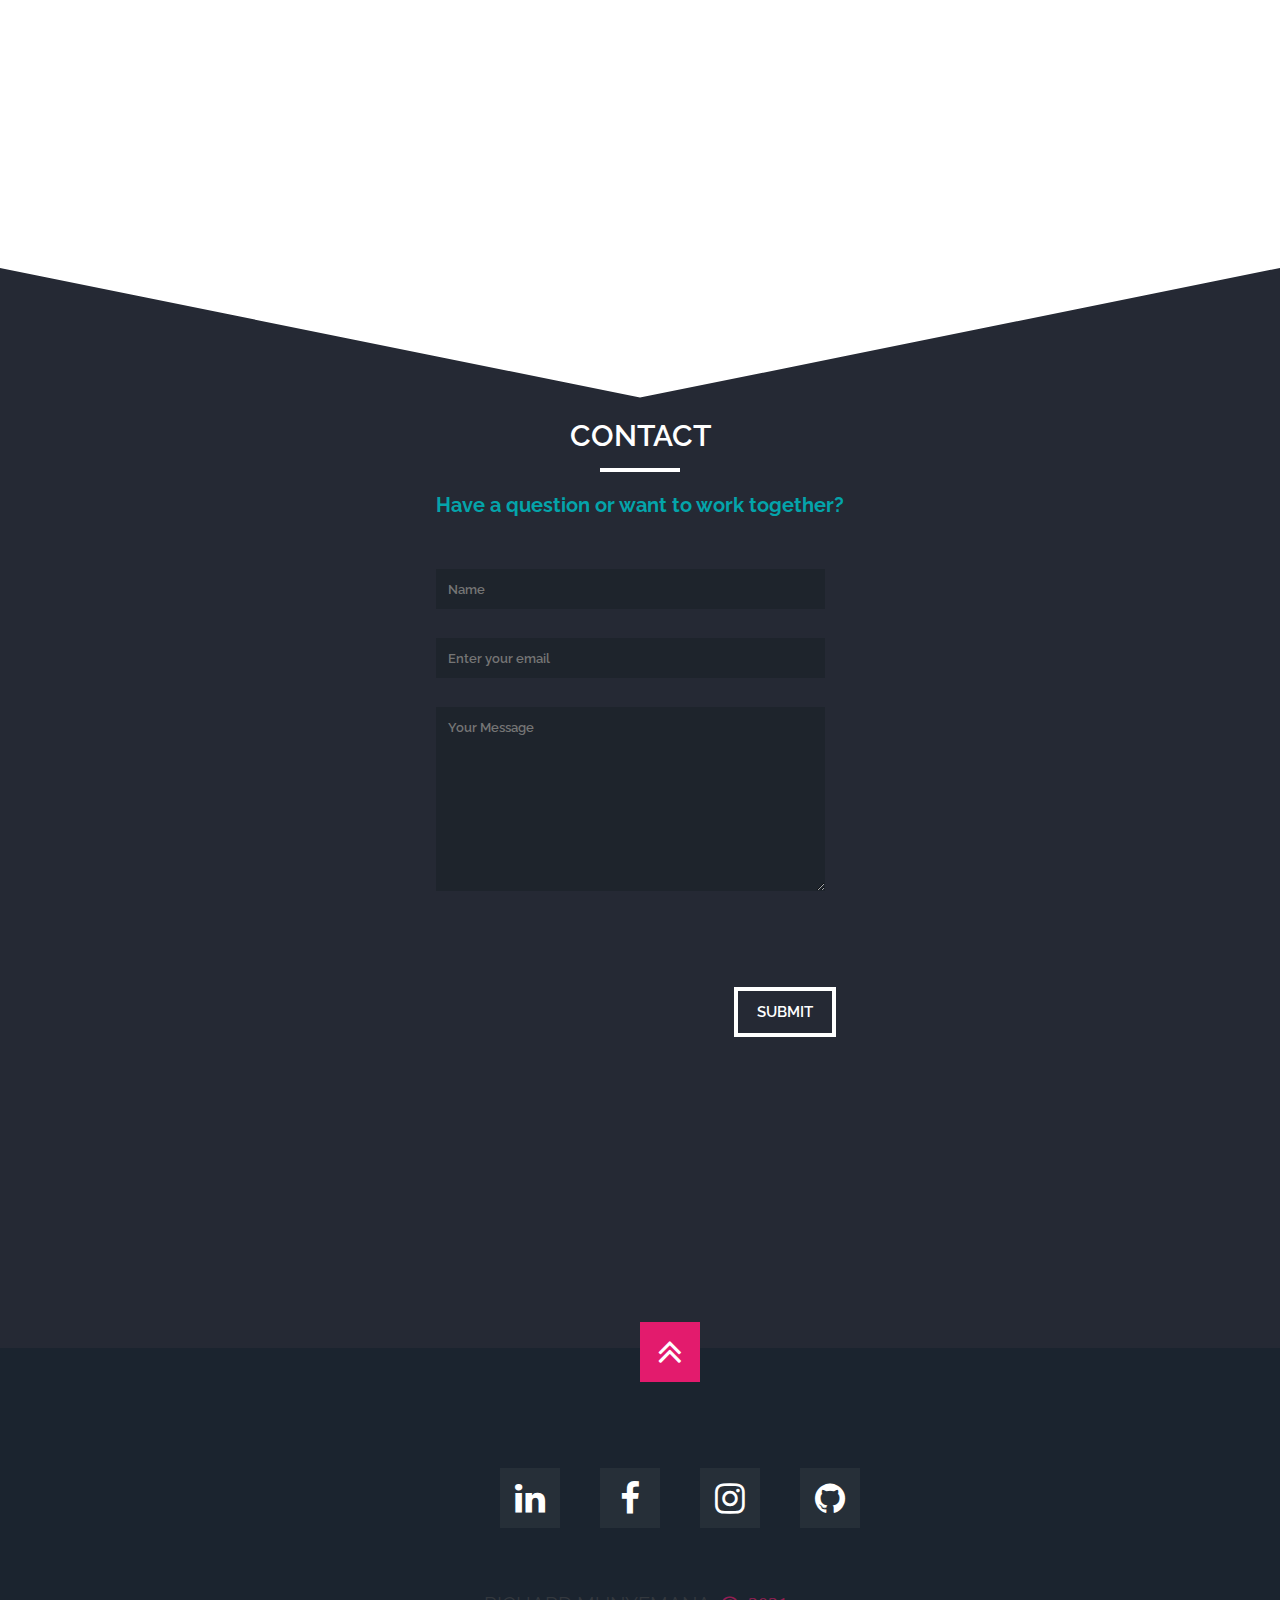
==== commit b85a6f5c: "integrated the index.html" ====
--- a/index.html
+++ b/index.html
@@ -4,6 +4,10 @@
     <meta charset="UTF-8" />
     <meta http-equiv="X-UA-Compatible" content="IE=edge" />
     <meta name="viewport" content="width=device-width, initial-scale=1.0" />
+    <link rel="manifest" href="./favicon_io/manifest.json">
+    <link rel="apple-touch-icon" sizes="180x180" href="/apple-touch-icon.png">
+    <link rel="apple-touch-icon" type="image/png" sizes="32x32" href="./favicon_io/favicon-32x32.png">
+    <link rel="apple-touch-icon" type="image/png" sizes="16x16" href="./favicon_io/favicon-16x16.png">
     <link
       rel="stylesheet"
       href="https://cdnjs.cloudflare.com/ajax/libs/font-awesome/4.7.0/css/font-awesome.min.css"
--- a/styles/styles.css
+++ b/styles/styles.css
@@ -30,7 +30,7 @@
   align-items: center;
   width:96%;
 }
-.login{
+.login-desk{
 
   border:3px solid var(--skillanim);
   padding:7px;
@@ -44,7 +44,7 @@
   font-size: 15px;
   color:var(--textwhite);
 }
-.login:hover{
+.login-mobile:hover, .login-desk:hover{
   border:3px solid var(--skillanim);
   background-color: var(--skillanim);
   transition:0.4s ease-in-out;
@@ -496,11 +496,14 @@
   .nav-container ul li{
     display:none;
   }
-  .login{
+  .login-desk{
+    display:none;
+  }
+  .login-mobile{
 
   border:3px solid var(--skillanim);
   padding:7px;
-  width:12vw;
+  width:60vw;
   text-align: center;
   margin-right:20px;
 }
